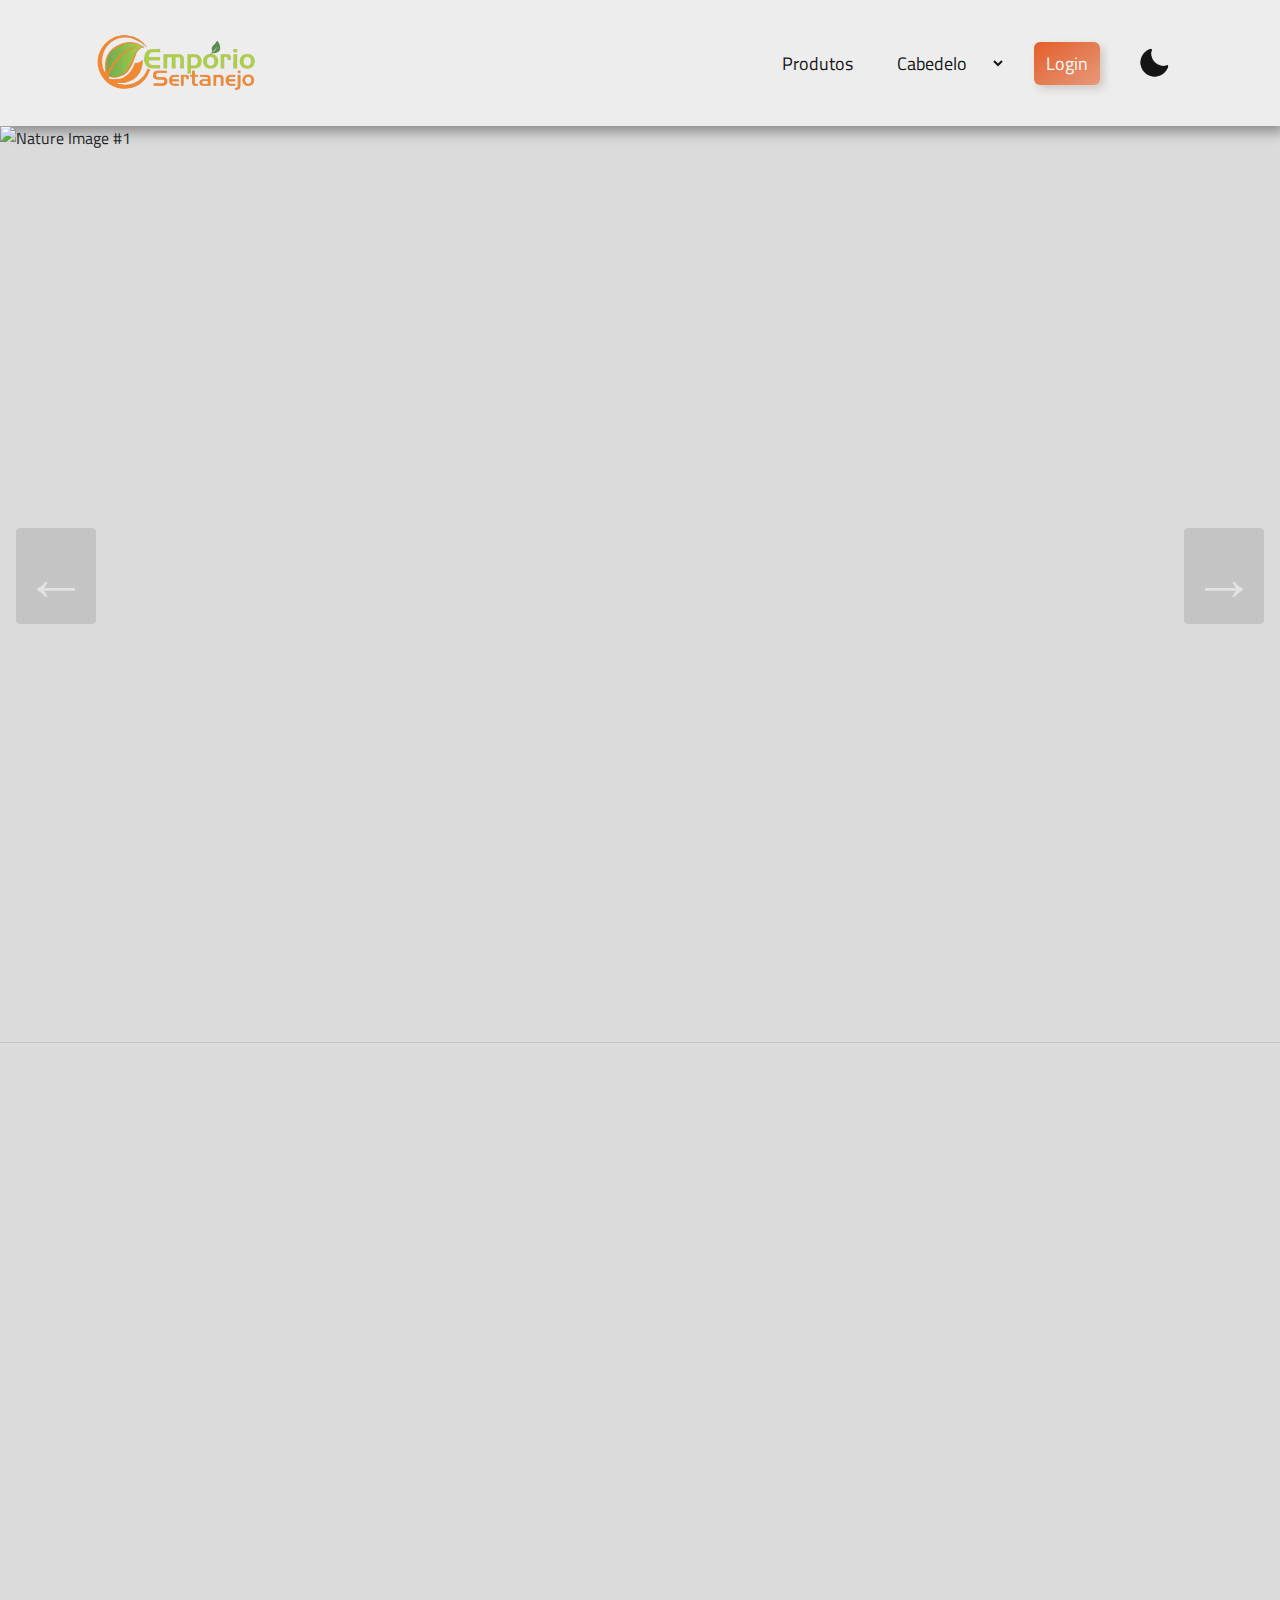
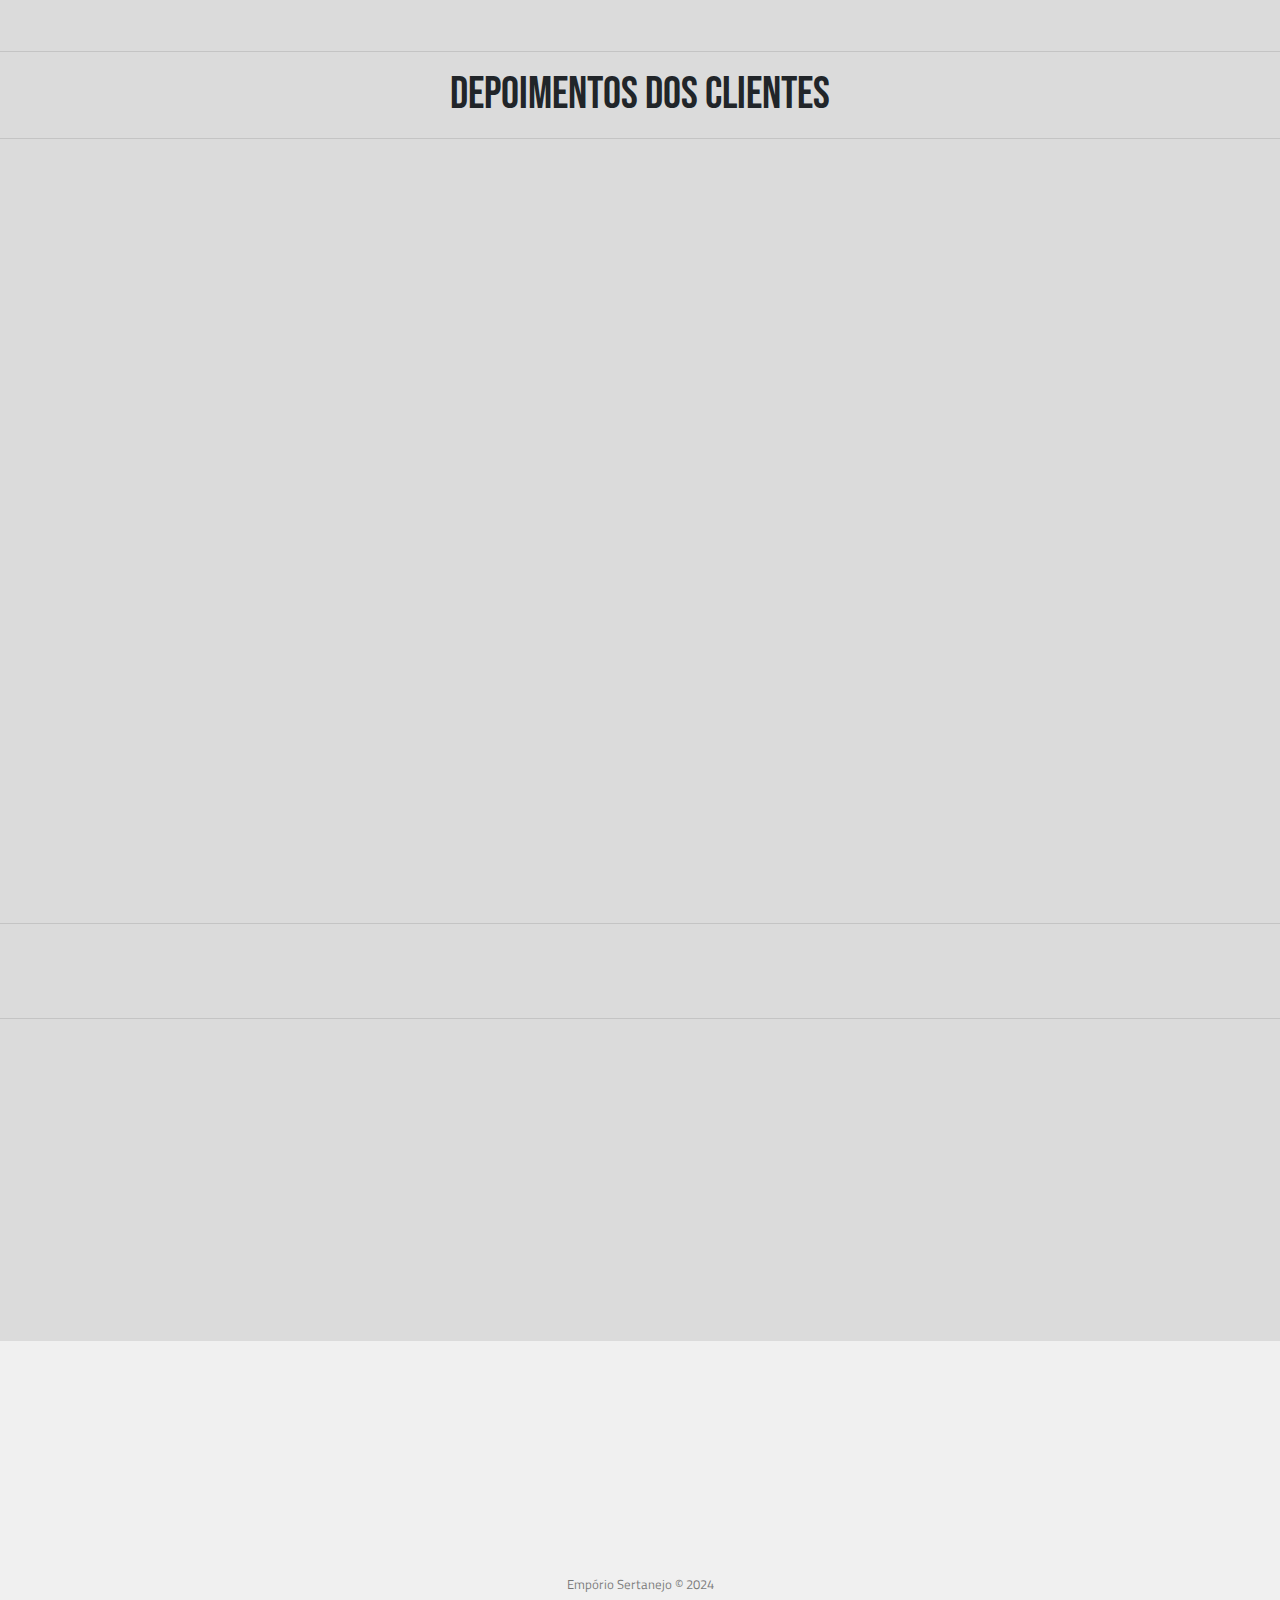
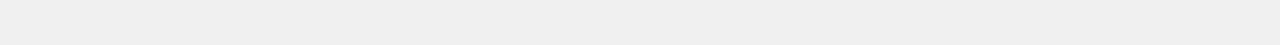
==== index.html @ 71c6eede "add slider to index.html" ====
<!DOCTYPE html>
<!--STANDARDS MODE-->
<html lang="pt-br">
  <head>
    <!--DEFINIÇÃO DE CHARSET E ESCALA-->
    <meta charset="UTF-8">
    <meta 
    name="viewport" 
    content="width=device-width, initial-scale=1.0">
    <!--DEFINIÇÃO DO TÍTULO-->
    <title>
      Empório Sertanejo
    </title>
    <!--DEFINIÇÃO DO FAVICON-->
    <link 
    rel="shortcut icon" 
    href="client/img/favicon.ico"/>
    <!--DEFINIÇÃO DE FONTES-->
    <link 
    rel="preconnect" 
    href="https://fonts.gstatic.com" 
    crossorigin>
    <!--BEBAS NEUE-->
    <link 
    href="https://fonts.googleapis.com/css2?family=Bebas+Neue&display=swap" 
    rel="stylesheet">
    <!--TITILLUIM WEB-->
    <link 
    href="https://fonts.googleapis.com/css2?family=Titillium+Web&display=swap" 
    rel="stylesheet">
    <!--NUNITO SANS--> 
    <link 
    href="https://fonts.googleapis.com/css2?family=Nunito+Sans:ital,opsz,wght@1,6..12,800&display=swap" 
    rel="stylesheet">
    <!--ABEL--> 
    <link 
    href="https://fonts.googleapis.com/css2?family=Abel&display=swap" 
    rel="stylesheet">
    <!--KANIT-->
    <link 
    href="https://fonts.googleapis.com/css2?family=Kanit:wght@300&display=swap" 
    rel="stylesheet"> 
    <!--IMPORTAÇÃO DO BOOTSTRAP-->
    <link rel="stylesheet" 
    href="https://stackpath.bootstrapcdn.com/bootstrap/4.4.1/css/bootstrap.min.css" 
    integrity="sha384-Vkoo8x4CGsO3+Hhxv8T/Q5PaXtkKtu6ug5TOeNV6gBiFeWPGFN9MuhOf23Q9Ifjh" 
    crossorigin="anonymous">
    <!--IMPORTAÇÃO DO FONT AWESOME-->
    <link 
    href="https://cdnjs.cloudflare.com/ajax/libs/font-awesome/4.7.0/css/font-awesome.min.css" 
    rel="stylesheet">
    <!--IMPORTAÇÃO DO ARQUIVO DE CSS-->
    <link 
    id="css" 
    rel="stylesheet" 
    href="client/css/index/lightindex.css">
  </head>
  
  <body>
    <!--NAVBAR DO SITE-->
    <nav 
    class="navbar navbar-expand-sm navbar-light d-flex" 
    id="neubar">
      <div 
      class="container">
        <!--Logo da Navbar-->
        <a 
        class="navbar-brand" 
        href="index.html">
          <img 
          id="logo" 
          src="client/img/logoemporiolight.png" 
          height="100" />
        </a>

        <!--DROPDOWN BUTTON-->
        <button 
        class="navbar-toggler" 
        type="button" 
        data-bs-toggle="collapse" 
        data-bs-target="#navbarNavDropdown" 
        aria-controls="navbarNavDropdown" 
        aria-expanded="false" 
        aria-label="Toggle navigation">
          <span class="navbar-toggler-icon"></span>
        </button>
  
        <!--Inicio das Tags de Ancoragem da Navbar-->
        <div 
        align="center" 
        class="justify-content-end collapse navbar-collapse" 
        align="center" 
        id="navbarNavDropdown">
          <ul 
          class="navbar-nav ms-auto ">
            <!--Ancoragem Para a Página de Produtos-->
            <li 
            class="nav-item">
              <a 
              id="products" 
              class="nav-link mx-2" 
              href="client/html/products.html">
                Produtos
              </a>
            </li>
            <!--Seletor de Cidade-->
            <li class="nav-item">
              <a id="teste">
                <select 
                id="cidade" 
                class="selectpicker">
                  <option value="cabedelo">
                    Cabedelo
                  </option>
                  <option value="joaopessoa">
                    João Pessoa
                  </option>
                </select>   
              </a>
            </li>
            <!--Ancoragem Para a Página de Login-->
            <li class="nav-item">
              <a 
              class="nav-link mx-2 active" 
              aria-current="page" 
              href="client/html/login.html">
                Login
              </a>
            </li>
            <!--Troca de Tema da Página-->
            <li class="nav-item">
              <a 
              id="css-mode" 
              class="nav-link mx-2">
                <img 
                id="sun" 
                src="client/img/moon.png" 
                width="35px" 
                height="35px" 
                alt="">
              </a>
            </li>
          </ul>
        </div>
      </div>
    </nav>
    <!--SLIDER EMPORIO SERTANEJO-->
    <section id="carrossel" aria-label="Newest Photos">
      <div class="carousel" data-carousel>
        <button class="carousel-button prev" data-carousel-button="prev">&#8592;</button>
        <button class="carousel-button next" data-carousel-button="next">&#8594;</button>
        <ul data-slides>
          <li class="slide" data-active>
            <img src="https://source.unsplash.com/78A265wPiO4" alt="Nature Image #1">
          </li>
          <li class="slide">
            <img src="https://source.unsplash.com/eOpewngf68w" alt="Nature Image #2">
          </li>
          <li class="slide">
            <img src="https://source.unsplash.com/ndN00KmbJ1c" alt="Nature Image #3">
          </li>
        </ul>
      </div>
    </section>

    <hr>

    <!--ABOUT SECTION-->
    <div class="container mb-5">
      <div class="row">
        <div class="col-12 box">
          <!--TÍTULO DA SESSÃO-->
          <h3 class='main-title'>
            Sobre o Empório
          </h3>
          <hr>
        </div>
        
        <div class="col-md-6 mt-4 box">
          <!--IMAGEM ILUSTRATIVA DO LUGAR-->
          <img 
          width="100%" 
          height="100%" 
          class="img-fluid" 
          src='client/img/emporio.jpg'
          >
        </div>

        <div class="sobre col-md-6 box">
          <hr class="hrcel">
          <!--SUBTÍTULO-->
          <h3 class="about-title"> 
            Um lugar para relaxar e descansar a mente
          </h3>
          <hr>
          <!--TEXTO DE EXPLICAÇÃO-->
          <p class="texto">
            Lorem ipsum dolor sit amet consectetur adipisicing elit. Maxime mollitia,
            molestiae quas vel sint commodi repudiandae consequuntur voluptatum laborum
            numquam blanditiis harum quisquam eius sed odit fugiat iusto fuga praesentium
            optio, eaque rerum! Provident similique accusantium nemo autem. Veritatis
            obcaecati tenetur iure eius earum ut molestias architecto voluptate aliquam
            nihil, eveniet aliquid culpa officia aut! Impedit sit sunt quaerat, odit,
            tenetur error, harum nesciunt
          </p>
          <p class="texto">Lorem Ipsum:</p>
          <ul 
          id="about-list" 
          class="texto">
            <li>
              <i class="fa fa-check"></i>Lorem Ipsum
            </li>
            <li>
              <i class="fa fa-check"></i>Lorem Ipsum
            </li>
            <li>
              <i class="fa fa-check"></i>Lorem Ipsum
            </li>
            <li>
              <i class="fa fa-check"></i>Lorem Ipsum
            </li>
          </ul>
        </div>
      </div>
    </div>

    <hr>
    <!--TESTIMONIALS SECTION-->
    <h3 class='main-title testimonials'>DEPOIMENTOS DOS CLIENTES</h3>
    <hr><br>

    <div class="outerdiv">
      <div class="innerdiv">
        <!--Cada um dos cartões é separado a partir das divs com a classe eachdiv-->
        <div class="div1 eachdiv">
          <div class="userdetails">
            <div class="imgbox">
              <img 
              src="https://raw.githubusercontent.com/RahulSahOfficial/testimonials_grid_section/5532c958b7d3c9b910a216b198fdd21c73112d84/images/image-daniel.jpg" 
              alt="foto1">
            </div>
            <div class="detbox">
              <p class="name">
                cara aleatório 1
              </p>
              <p class="designation">
                cidade 1
              </p>
            </div>
          </div>
          <div class="review">
            <h4>
              Lorem ipsum dolor sit amet consectetur adipisicing elit. Nostrum, iste ipsam? Ipsam, 
              temporibus, recusandae aliquid in vero, iure labore libero quasi a repellat eius assumenda 
              fugit et veniam ea aut.
            </h4>
            <p>
              Lorem ipsum dolor sit amet consectetur adipisicing elit. Doloremque et magnam asperiores 
              perferendis voluptatum optio accusamus cum facere. Asperiores consequatur quas sint 
              accusamus cupiditate ab libero consectetur ipsa iure molestias?
            </p>
          </div>
        </div>
        <div class="div2 eachdiv">
          <div class="userdetails">
            <div class="imgbox">
              <img 
              src="https://raw.githubusercontent.com/RahulSahOfficial/testimonials_grid_section/5532c958b7d3c9b910a216b198fdd21c73112d84/images/image-jonathan.jpg" 
              alt="foto2">
            </div>
            <div class="detbox">
              <p class="name">
                cara aleatório 2
              </p>
              <p class="designation">
                cidade 2
              </p>
            </div>
          </div>
          <div class="review">
            <h4>
              Lorem ipsum dolor, sit amet.
            </h4>
            <p>
              Lorem ipsum dolor sit amet consectetur adipisicing elit. Est iusto illum, deleniti, aliquam 
              pariatur voluptates esse magni nesciunt at expedita ut reprehenderit ullam blanditiis. 
              Accusantium qui iure quae ratione eligendi.
            </p>
          </div>
        </div>
        <div class="div3 eachdiv">
          <div class="userdetails">
            <div class="imgbox">
              <img 
              src="https://raw.githubusercontent.com/RahulSahOfficial/testimonials_grid_section/5532c958b7d3c9b910a216b198fdd21c73112d84/images/image-kira.jpg" 
              alt="foto3">
            </div>
            <div class="detbox">
              <p class="name dark">
                cara aleatório 3
              </p>
              <p class="designation dark">
                cidade 3
              </p>
            </div>
          </div>
          <div class="review dark">
            <h4>
              Lorem ipsum dolor sit amet consectetur, adipisicing elit. Autem, id porro iste cupiditate 
              minus illum a pariatur, distinctio voluptas nam maxime est excepturi mollitia? Delectus 
              quisquam ad laboriosam odit quo!
            </h4>
            <p>
              Lorem ipsum dolor sit amet consectetur adipisicing elit. Alias nemo odit laudantium 
              asperiores suscipit dolores a esse eum dicta, cupiditate quod consequuntur, doloremque, 
              temporibus quis numquam nihil enim? Quibusdam, unde.
            </p>
          </div>
        </div>
        <div class="div4 eachdiv">
          <div class="userdetails">
            <div class="imgbox">
              <img 
              src="https://raw.githubusercontent.com/RahulSahOfficial/testimonials_grid_section/5532c958b7d3c9b910a216b198fdd21c73112d84/images/image-jeanette.jpg" 
              alt="foto4">
            </div>
            <div class="detbox">
              <p class="name dark">
                cara aleatório 4
              </p>
              <p class="designation dark">
                cidade 4
              </p>
            </div>
          </div>
          <div class="review dark">
            <h4>
              Lorem ipsum dolor sit amet consectetur adipisicing elit.
            </h4>
            <p>
              Lorem ipsum dolor sit amet consectetur adipisicing elit. Facilis itaque labore 
              architecto ut expedita laboriosam ipsam debitis nostrum quam! Consectetur ad laborum
            </p>
          </div>
        </div>
        <div class="div5 eachdiv">
          <div class="userdetails">
            <div class="imgbox">
              <img 
              src="https://raw.githubusercontent.com/RahulSahOfficial/testimonials_grid_section/5532c958b7d3c9b910a216b198fdd21c73112d84/images/image-patrick.jpg" 
              alt="foto5">
            </div>
            <div class="detbox">
              <p class="name">
                  cara aleatório 5
              </p>
              <p class="designation">
                  cidade 5
              </p>
            </div>
          </div>
          <div class="review">
            <h4>
              Lorem ipsum dolor sit amet consectetur adipisicing elit. Eum architecto earum beatae 
              facilis temporibus inventore a, aperiam aut officiis libero aspernatur nobis, voluptates 
              magnam eius ut dolore reiciendis laudantium labore?
            </h4>
            <p>
              Lorem ipsum, dolor sit amet consectetur adipisicing elit. Tenetur fugit ipsam, corrupti 
              nisi et possimus eveniet quos optio sapiente, rerum facilis reiciendis ad a nam consectetur 
              ipsa quisquam iste odit?
            </p>
          </div>
        </div>
      </div>
    </div>

    <hr>

    <!--Localização da Empório Sertanejo Em Um Mapa do Google Maps-->
    <div 
    id="filiais" 
    class="mt-4"> 
      <h3 class="main-title maps">ONDE ESTAMOS?</h3>
      <hr>
      <iframe 
      class="maps"
      id="map" 
      src="https://www.google.com/maps/embed?pb=!1m18!1m12!1m3!1d3959.226935379146!2d-34.864794025561984!3d-7.099675869606356!2m3!1f0!2f0!3f0!3m2!1i1024!2i768!4f13.1!3m3!1m2!1s0x7acdd620b25c3a7%3A0x2265a276573909ae!2sEmp%C3%B3rio%20Sertanejo!5e0!3m2!1sen!2sbr!4v1708269911408!5m2!1sen!2sbr" 
      width="100%" 
      height="300" 
      style="border:0;" 
      allowfullscreen="" 
      loading="lazy" 
      referrerpolicy="no-referrer-when-downgrade">
      </iframe>
    </div>

    <!--FOOTER SECTION-->
    <div class="footer-dark">
      <footer>
        <div class="container">
          <!--Cada uma das linhas do footer é definida em um row-->
          <div class="row">
            <div class="col-md-4 item">
              <h3>
                Entre em Contato
              </h3>
              <div class="item social mt-4">
                <a href="#">
                  <i class="fa fa-google"></i>
                </a>
                <a href="#">
                  <i class="fa fa-whatsapp"></i>
                </a>
                <a href="#">
                  <i class="fa fa-instagram"></i>
                </a>
              </div>
            </div>

            <div class="col-md-4 item">
              <h3>Serviços</h3>
              <ul>
                <li>
                  <a href="#">
                    Lorem Ipsum
                  </a>
                </li>
                <li>
                  <a href="#">
                    Lorem Ipsum
                  </a>
                </li>
                <li>
                  <a href="#">
                    Lorem Ipsum
                  </a>
                </li>
              </ul>
            </div>

            <div class="col-md-4 item text">
              <a href="index.html">
                <img 
                id="logo1" 
                src="client/img/logoemporiolight.png" 
                height="100" 
                alt="logo">
              </a>
              <p id="texto-logo">
                Praesent sed lobortis mi. Suspendisse vel placerat ligula. Vivamus ac sem lacus.
              </p>
            </div>
          </div>
        </div>
        <p class="copyright">
          Empório Sertanejo &copy; 2024
        </p>
      </footer>
    </div>
    
    <!--IMPORTAÇÃO DO ARQUIVO DE JAVASCRIPT-->
    <script 
    src="client/js/index/index.js" 
    defer="true">
    </script>
    <!--Importação do javascript referente ao bootstrap-->
    <script 
    src="https://cdn.jsdelivr.net/npm/bootstrap@5.1.3/dist/js/bootstrap.bundle.min.js" 
    integrity="sha384-ka7Sk0Gln4gmtz2MlQnikT1wXgYsOg+OMhuP+IlRH9sENBO0LRn5q+8nbTov4+1p" 
    crossorigin="anonymous">
    </script> 
    <!--Botão de troca de tema-->
    <script src="client/js/components/stylemode/cssmode.js"></script>
    <!--Seleção de tema pelo localStorage-->
    <script src="client/js/components/stylemode/startstyle.js"></script>
  </body>
</html>
---- client/css/index/lightindex.css ----
body {
    font-family: 'Titillium Web', sans-serif;
    margin: 0;
    overflow-x: hidden;
    background-color: #dbdbdb;
}

/*ANIMAÇÕES*/
@keyframes fadeIn {
    from {
        opacity: 0;
    }
    to {
        opacity: 1;
    }
}

@keyframes slideDown {
    from {
        top: -80px;
    }
    to {
        top: 0;
    }
}

@keyframes slideUp {
    from {
        transform: translateY(100%); /* Começa escondido abaixo da tela */
    }
    to {
        transform: translateY(0);
    }
}

@keyframes cascate {
    from {
        opacity: 0; /* Começa invisível */
        transform: translateY(-20px); /* Move para cima */
    }
    to {
        opacity: 1; /* Torna o elemento visível */
        transform: translateY(0); /* Volta à posição original */
    }
}

/*MEDIA QUERIES*/
@media only screen and (max-width: 767px) {
    #neubar .nav-item {
      margin-bottom: 15px !important; 
    }

    #products {
        transition: 0.5s;
        position: relative;
    }
    
    #products::after {
        border-radius: 10%;
        content: " ";
        width: 0% !important;
        height: 3px;
        background-color: #e44e13fa;
        position: absolute;
        left: 115px !important;
        bottom: 0 !important;
        transition: 0.5s ease-in-out;
    }
    
    #products:hover::after {
        width: 24.5% !important;
    }

    .footer-dark .item.text {
        margin-bottom: 0;
    }
      
    .hrcel {
        display: flex !important;
    }
  
    .footer-dark .item:not(.social) {
        text-align: center;
        padding-bottom: 20px;
    }
}

@media only screen and (max-width: 767px) {
    #cidade {
        transform: translateY(20.5px);
    }
    
    #teste::after {
        border-radius: 10%;
        content: " ";
        width: 0%;
        height: 3px;
        background-color: #e44e13fa;
        position: absolute;
        left: 14px;
        top: 52px !important;
        transition: 0.5s ease-in-out;
    }
    
    #teste:hover::after {
        width: 87% !important;
    }

    #products::after {
        border-radius: 10%;
        content: " ";
        width: 0%;
        height: 3px;
        background-color: #e44e13fa;
        position: absolute;
        left: 10px !important;
        bottom: 0;
        transition: 0.5s ease-in-out;
    }
    
    #products:hover::after {
        width: 80% !important;
    }    
}

@media only screen and (max-width: 575px) {
    #cidade {
        transform: translateY(0);
    }

    #teste::after {
        left: 10% !important;
        top: 32px !important;
    }
    
    #teste:hover::after {
        width: 78% !important;
    }

    #products::after {
        left: 41% !important;
    }
    
    #products:hover::after {
        width: 18% !important;
    }    
}

@media (max-width:991px) {
    .footer-dark .item.social {
      text-align: center;
      margin-top: 20px;
    }
}

@media only screen and (max-width: 1100px) {
    .outerdiv {
        height: 65vw;
    }
    .innerdiv {
		transform: scale(0.8) translateY(-30px);
	}
}


@media only screen and (max-width: 1000px) {
    .outerdiv {
        height: 65vw;
    }
    .innerdiv {
		transform: scale(0.7) translateY(-30px);
	}
}

@media only screen and (max-width: 800px) {
    .outerdiv {
        height: 60vw;
    }

	.innerdiv {
		transform: scale(0.6) translateY(-30px);
	}
}

@media only screen and (max-width: 650px) {
    .outerdiv {
        height: 60vw;
    }

	.innerdiv {
		transform: scale(0.5) translateY(-30px);
	}
}

@media only screen and (max-width: 600px) {
	.div1 {
		background-position-x: 10rem;
	}

    .outerdiv {
        height: auto;
    }

	.innerdiv {
		display: flex; 
		flex-direction: column;
		transform: scale(1);
		margin: 2rem;
		margin-bottom: 5rem;
	}

	.attribution {
		position: relative;
	}
}

/**ESTILIZAÇÃO DA NAVBAR**/
#neubar {
    background: #f0f0f0;
    box-shadow: 4px 6px 12px rgba(0,0,0,0.4);
    animation: slideDown 0.75s ease-in-out forwards;
    opacity: 0.9;
}

.hrcel {
    display: none;
}

.nav-item {
    animation: fadeIn 1.5s ease forwards;
    font-size: 18px;
}

.nav-item .active {
    border-radius: 6px;
    background: linear-gradient(145deg, #e44e13fa, #e44e1394);
    box-shadow: 4px 4px 8px #c1b3acab, -4px -4px 8px #ffe9e000;
    color: white !important;
}

.nav-item .active:hover {
    color: black !important;
}

#neubar .nav-item {
    margin : auto 4px;
}

#neubar a {
    padding-left:12px;
    padding-right:12px;
}

#neubar .dropdown-menu {
    background : #f7f4f4;
    transition: 0.5s;
}

a.navbar-brand {
    animation: fadeIn 1.5s ease forwards;
}

#products {
    transition: 0.5s;
    position: relative;
}

#products::after {
    border-radius: 10%;
    content: " ";
    width: 0%;
    height: 3px;
    background-color: #e44e13fa;
    position: absolute;
    left: 10px;
    bottom: 0;
    transition: 0.5s ease-in-out;
}

#products:hover::after {
    width: 80%;
}

.navbar-light .navbar-nav .nav-link {
    color: black;
}

.navbar-light .navbar-nav .nav-link:focus, .navbar-light .navbar-nav .nav-link:hover {
    color: rgb(163, 163, 163);
    transition: 0.5s;
}

.box {
    opacity: 0;
    animation: cascate 0.5s ease forwards;
}

.box:nth-child(1) {
    animation-delay: 0.2s;
}

.box:nth-child(2) {
    animation-delay: 0.4s;
}

.box:nth-child(3) {
    animation-delay: 0.6s;
}

.box:nth-child(4) {
    animation-delay: 0.8s;
}

.box:nth-child(5) {
    animation-delay: 1s;
}

/**SELETOR DE CIDADES**/
#cidade {
    color: black;
    background: none;
    border: none;
    transition: 0.5s;
    cursor: pointer;
}

#cidade:hover {
    color: rgb(163, 163, 163);
    transition: 0.5s;
}

#cidade:focus {
    color: black;
    transition: 0.5s;
}

#teste {
    position: relative;
}

#teste::after {
    border-radius: 10%;
    content: " ";
    width: 0%;
    height: 3px;
    background-color: #e44e13fa;
    position: absolute;
    left: 14px;
    top: 32.5px;
    transition: 0.5s ease-in-out;
}

#teste:hover::after {
    width: 78%;
}
/**SWITCH DE TEMA**/
#css-mode {
    cursor: pointer;
}

/*SESSÃO SOBRE*/
.main-title {
    font-size: 45px;
    text-align: center;
    font-family: 'Bebas Neue', cursive;
}

.item {
    opacity: 0;
    animation-delay: 1.5s;
    animation: fadeIn 3s ease forwards;
}

/*ESTILIZAÇÃO DO MAPA*/
.maps {
    opacity: 0;
    transition: opacity 1.5s ease;
}

.maps:nth-child(1) {
    animation-delay: 0.4s;
}
.maps:nth-child(2) {
    animation-delay: 0.8s;
}

.animated {
    animation: slideUp 1.5s ease forwards;
    transition: 1.5s;
}

/*ESTILIZAÇÃO DO FOOTER*/
.footer-dark {
    padding: 50px 0;
    color: black;
    background-color: #f0f0f0;
}
  
.footer-dark h3 {
    margin-top: 0;
    margin-bottom: 12px;
    font-weight: bold;
    font-size: 16px;
}
  
.footer-dark ul {
    padding: 0;
    list-style: none;
    line-height: 1.6;
    font-size: 14px;
    margin-bottom: 0;
}
  
.footer-dark ul a {
    color: inherit;
    text-decoration: none;
    opacity: 0.6;    
    font-size: 17px;
    font-family: 'Abel', sans-serif;
}
  
.footer-dark ul a:hover {
    opacity: 0.8;
}

.footer-dark .item.text {
    margin-bottom: 36px;
}


.footer-dark .item.text p {
    opacity: 0.6;
    margin-bottom: 0;
}

.footer-dark .item.social > a {
    font-size: 20px;
    width: 36px;
    height: 36px;
    line-height: 36px;
    display: inline-block;
    text-align: center;
    border-radius: 50%;
    box-shadow: 0 0 0 1px rgba(0, 0, 0, 0.671);
    margin: 0 8px;
    color: black;
    transition: 0.5s;
    opacity: 0.75;
    border: 0.5px;
}

.footer-dark .item.social > a:hover {
    box-shadow: 0 0 0 1px rgba(255, 253, 253, 0.781);
    background-color: #2a2b38;
    color: white;
    transition: 0.5s;
}

.footer-dark .item.social > a:hover {
    opacity: 0.9;
}
  
.footer-dark .copyright {
    text-align: center;
    opacity: 0.5;
    font-size: 13px;
    margin-bottom: 0;
}


i {
    margin-top: 8px;
}

.footer-dark h3 {
    font-size: 20px;
    font-family: 'Nunito Sans', sans-serif;
}

#logo1 {
    transform: translateY(-20px);
}

#texto-logo {
    transform: translateY(-20px);
}

.about-title {
    font-size: 25px;
    text-transform: uppercase;
    font-weight: 500 !important;
    font-family: 'Titillium Web', sans-serif;
    font-weight: bold;
}

#about-list {
    list-style: none;
    padding-left: 0;
}

#about-list li {
    line-height: 30px;
}

#about-list i {
    color: #e44e13fa;
    margin-right: 15px;
}

.texto {
    font-family: 'Kanit', sans-serif;
    color: black;
}

.img-fluid {
    max-width: 95%;
}


a:link,a:active,a:visited,a:hover{
	color:#3f51b5;
}

/*ESTILIZAÇÃO DOS DEPOIMENTOS*/
.outerdiv {
	width: 100%;
    display: flex;
    align-items: center;
    justify-content: center;
}

.innerdiv {
	transform: translateY(-1em);
	display: grid;
	grid-gap: 1.5rem;
	grid-template-rows: repeat(2,22rem);
	grid-template-columns: repeat(4,17rem);
}

.eachdiv {
	padding: 1rem 2rem;
    border-radius: 0.8rem;
    box-shadow: 5px 5px 20px #0000006b;
    opacity: 0;
    color: white;
}

.eachdiv:nth-child(1) {
    animation-delay: 0.2s;
}

.eachdiv:nth-child(2) {
    animation-delay: 0.4s;
}

.eachdiv:nth-child(3) {
    animation-delay: 0.6s;
}

.eachdiv:nth-child(4) {
    animation-delay: 0.8s;
}

.eachdiv:nth-child(5) {
    animation-delay: 1s;
}

.eachdiv:hover {
    transition: 0.5s;
    transform: scale(1.15);
}

.triggered {
    animation: cascate 0.5s ease forwards
}

.div1 {
	background: #733FC8;
    grid-column: 1/3;
    grid-row: 1/2;
    background-image: url(https://raw.githubusercontent.com/RahulSahOfficial/testimonials_grid_section/5532c958b7d3c9b910a216b198fdd21c73112d84/images/bg-pattern-quotation.svg);
    background-repeat: no-repeat;
    background-position-x: 25rem;
}

.div2 {
	background:#e44e13fa;
    grid-column: 3/4;
    grid-row: 1/2;
}

.div3 {
	background: #a7ffbda3;
    grid-column: 4/5;
    grid-row: 1/3;
    color: black;
}

.div4 {
	background: white;
	grid-column: 1/2;
    grid-row: 2/3;
    color: black;
}

.div5 {
	background: #18202D;
	grid-column: 2/4;
    grid-row: 2/3;
}

.userdetails {
	display: flex;
}

.imgbox {
	margin-right: 1rem;
}

.imgbox img {
	border-radius: 50%;
	width: 2rem;
	border: 2px solid #cec5c5;
}

.detbox {
	display: flex;
    flex-direction: column;
    justify-content: center;
}

.detbox p {
	margin: 0;
}

.detbox .name {
	color: hsl(0, 0%, 81%);
    font-size: 0.9rem;
    margin-bottom: 0.1rem;
    font-weight: 600;
}

.detbox .name.dark {
	color: #49505A;
}

.detbox .designation {
	color: hsl(0, 0%, 81%);
    opacity: 50%;
    font-size: 0.8rem;
}

.detbox .designation.dark {
	color: #49505A;
}

.review h4 {
	font-size: 1.4rem;
	color: #F3DEFF;
    font-weight: 600;
    line-height: 1.5;
    margin-bottom: 0.8rem;
}

.review.dark h4 {
	color:#4B5258;
}

.review p {
	font-size: 0.95rem;
    color: #F3DEFF;
    font-weight: 500;
    opacity: 50%;
    line-height: 1.5;
}

.review.dark p {
	color: #0e0e0e;
}

.attribution {
	font-size: 1rem;
    line-height: 1.5;
    position: fixed;
    bottom: 1rem;
    right: 1rem;
    text-align: right;
}

.attribution a {
	text-decoration: none;
}

*, *::before, *::after {
    box-sizing: border-box;
  }
  
  body {
    margin: 0;
  }
  
  .carousel {
    width: 100vw;
    height: 100vh;
    animation: slideDown 0.75s ease-in-out forwards;
    position: relative;
  }
  
  .carousel > ul {
    margin: 0;
    padding: 0;
    list-style: none;
  }
  
  .slide {
    position: absolute;
    inset: 0;
    opacity: 0;
    transition: 200ms opacity ease-in-out;
    transition-delay: 200ms;
  }
  
  .slide > img {
    display: block;
    width: 100%;
    height: 100%;
    object-fit: cover;
    object-position: center;
  }
  
  .slide[data-active] {
    opacity: 1;
    z-index: 1;
    transition-delay: 0ms;
  }
  
  .carousel-button {
    position: absolute;
    z-index: 2;
    background: none;
    border: none;
    font-size: 4rem;
    top: 50%;
    transform: translateY(-50%);
    color: rgba(255, 255, 255, .5);
    cursor: pointer;
    border-radius: .25rem;
    padding: 0 .5rem;
    background-color: rgba(0, 0, 0, .1);
  }
  
  .carousel-button:hover,
  .carousel-button:focus {
    color: white;
    background-color: rgba(0, 0, 0, .2);
  }
  
  .carousel-button:focus {
    outline: 1px solid black;
  }
  
  .carousel-button.prev {
    left: 1rem;
  }
  
  .carousel-button.next {
    right: 1rem;
  }
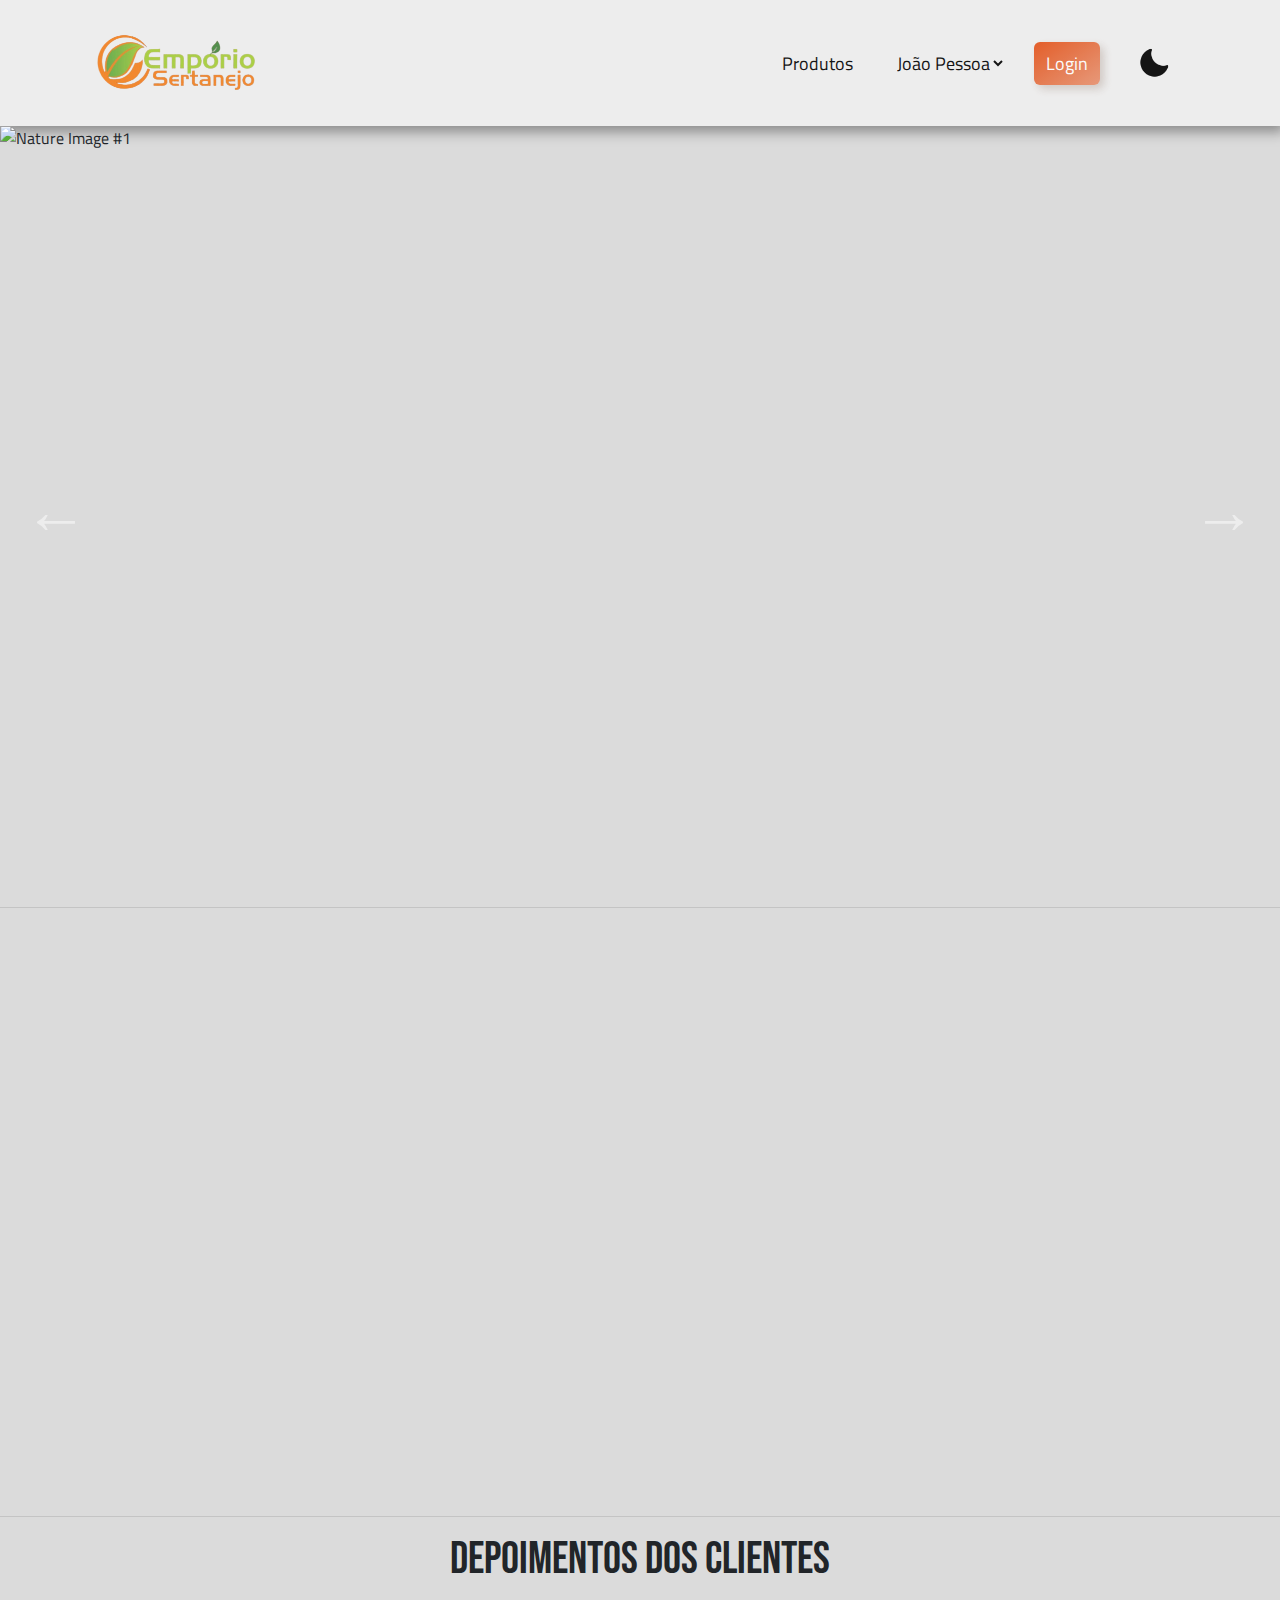
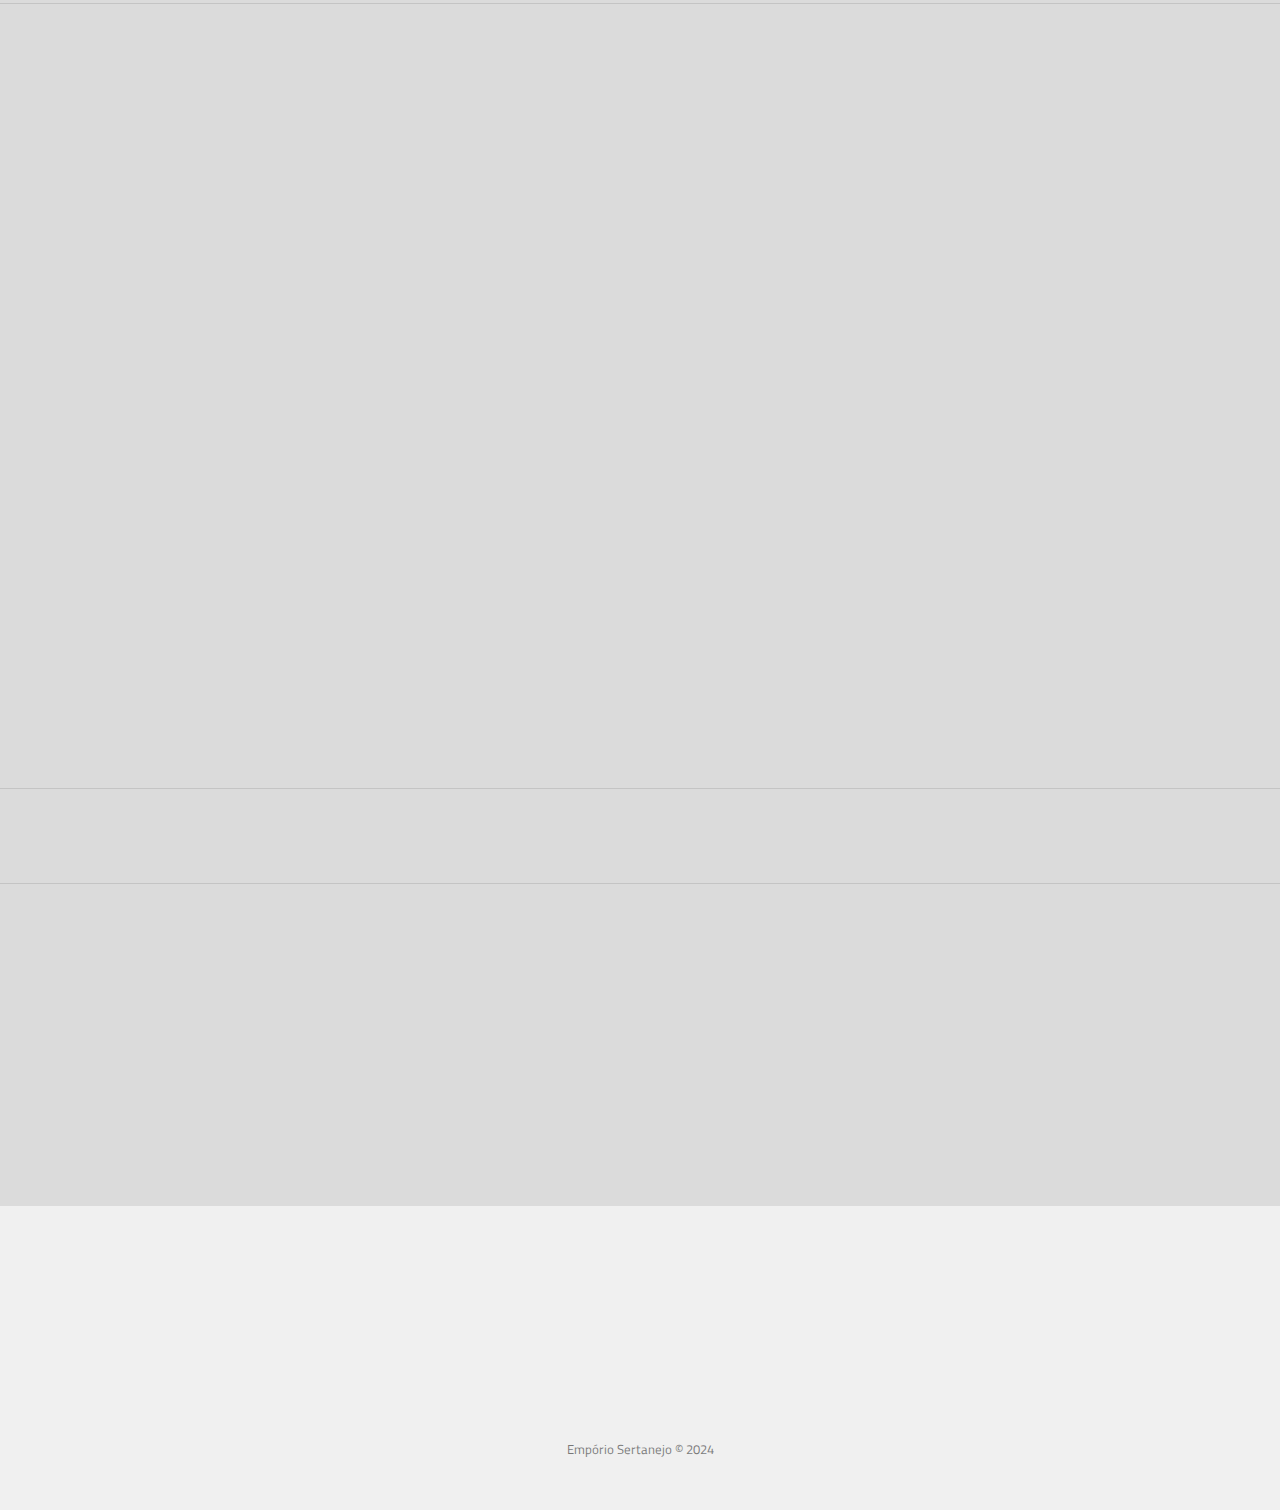
==== commit 2871351f: "trying to fix bug :v" ====
--- a/index.html
+++ b/index.html
@@ -109,11 +109,11 @@
                 <select 
                 id="cidade" 
                 class="selectpicker">
+                  <option value="joaopessoa">
+                    João Pessoa
+                  </option>
                   <option value="cabedelo">
                     Cabedelo
-                  </option>
-                  <option value="joaopessoa">
-                    João Pessoa
                   </option>
                 </select>   
               </a>
--- a/client/css/index/lightindex.css
+++ b/client/css/index/lightindex.css
@@ -15,6 +15,28 @@
     }
 }
 
+@keyframes zoom {
+    from {
+        opacity: 1;
+        transform: scale(1);
+    }
+    to {
+        opacity: 1;
+        transform: scale(1.10);
+    }
+}
+
+@keyframes zoomOut {
+    from {
+        opacity: 1;
+        transform: scale(1.10);
+    }
+    to {
+        opacity: 1;
+        transform: scale(1);
+    }
+}
+
 @keyframes slideDown {
     from {
         top: -80px;
@@ -44,7 +66,14 @@
     }
 }
 
-/*MEDIA QUERIES*/
+/**ESTILIZAÇÃO DA NAVBAR**/
+#neubar {
+    background: #f0f0f0;
+    box-shadow: 4px 6px 12px rgba(0,0,0,0.4);
+    animation: slideDown 0.75s ease-in-out forwards;
+    opacity: 0.9;
+}
+
 @media only screen and (max-width: 767px) {
     #neubar .nav-item {
       margin-bottom: 15px !important; 
@@ -85,6 +114,122 @@
     }
 }
 
+.hrcel {
+    display: none;
+}
+
+.nav-item {
+    animation: fadeIn 1.5s ease forwards;
+    font-size: 18px;
+}
+
+.nav-item .active {
+    border-radius: 6px;
+    background: linear-gradient(145deg, #e44e13fa, #e44e1394);
+    box-shadow: 4px 4px 8px #c1b3acab, -4px -4px 8px #ffe9e000;
+    color: white !important;
+}
+
+.nav-item .active:hover {
+    color: black !important;
+}
+
+#neubar .nav-item {
+    margin : auto 4px;
+}
+
+#neubar a {
+    padding-left:12px;
+    padding-right:12px;
+}
+
+#neubar .dropdown-menu {
+    background : #f7f4f4;
+    transition: 0.5s;
+}
+
+a.navbar-brand {
+    animation: fadeIn 1.5s ease forwards;
+}
+
+#products {
+    transition: 0.5s;
+    position: relative;
+}
+
+#products::after {
+    border-radius: 10%;
+    content: " ";
+    width: 0%;
+    height: 3px;
+    background-color: #e44e13fa;
+    position: absolute;
+    left: 10px;
+    bottom: 0;
+    transition: 0.5s ease-in-out;
+}
+
+#products:hover::after {
+    width: 80%;
+}
+
+.navbar-light .navbar-nav .nav-link {
+    color: black;
+}
+
+.navbar-light .navbar-nav .nav-link:focus, .navbar-light .navbar-nav .nav-link:hover {
+    color: rgb(163, 163, 163);
+    transition: 0.5s;
+}
+
+.box {
+    opacity: 0;
+    animation: cascate 0.5s ease forwards;
+}
+
+.box:nth-child(1) {
+    animation-delay: 0.2s;
+}
+
+.box:nth-child(2) {
+    animation-delay: 0.4s;
+}
+
+.box:nth-child(3) {
+    animation-delay: 0.6s;
+}
+
+.box:nth-child(4) {
+    animation-delay: 0.8s;
+}
+
+.box:nth-child(5) {
+    animation-delay: 1s;
+}
+
+/**SELETOR DE CIDADES**/
+#cidade {
+    color: black;
+    background: none;
+    border: none;
+    transition: 0.5s;
+    cursor: pointer;
+}
+
+#cidade:hover {
+    color: rgb(163, 163, 163);
+    transition: 0.5s;
+}
+
+#cidade:focus {
+    color: black;
+    transition: 0.5s;
+}
+
+#teste {
+    position: relative;
+}
+
 @media only screen and (max-width: 767px) {
     #cidade {
         transform: translateY(20.5px);
@@ -146,198 +291,6 @@
     }    
 }
 
-@media (max-width:991px) {
-    .footer-dark .item.social {
-      text-align: center;
-      margin-top: 20px;
-    }
-}
-
-@media only screen and (max-width: 1100px) {
-    .outerdiv {
-        height: 65vw;
-    }
-    .innerdiv {
-		transform: scale(0.8) translateY(-30px);
-	}
-}
-
-
-@media only screen and (max-width: 1000px) {
-    .outerdiv {
-        height: 65vw;
-    }
-    .innerdiv {
-		transform: scale(0.7) translateY(-30px);
-	}
-}
-
-@media only screen and (max-width: 800px) {
-    .outerdiv {
-        height: 60vw;
-    }
-
-	.innerdiv {
-		transform: scale(0.6) translateY(-30px);
-	}
-}
-
-@media only screen and (max-width: 650px) {
-    .outerdiv {
-        height: 60vw;
-    }
-
-	.innerdiv {
-		transform: scale(0.5) translateY(-30px);
-	}
-}
-
-@media only screen and (max-width: 600px) {
-	.div1 {
-		background-position-x: 10rem;
-	}
-
-    .outerdiv {
-        height: auto;
-    }
-
-	.innerdiv {
-		display: flex; 
-		flex-direction: column;
-		transform: scale(1);
-		margin: 2rem;
-		margin-bottom: 5rem;
-	}
-
-	.attribution {
-		position: relative;
-	}
-}
-
-/**ESTILIZAÇÃO DA NAVBAR**/
-#neubar {
-    background: #f0f0f0;
-    box-shadow: 4px 6px 12px rgba(0,0,0,0.4);
-    animation: slideDown 0.75s ease-in-out forwards;
-    opacity: 0.9;
-}
-
-.hrcel {
-    display: none;
-}
-
-.nav-item {
-    animation: fadeIn 1.5s ease forwards;
-    font-size: 18px;
-}
-
-.nav-item .active {
-    border-radius: 6px;
-    background: linear-gradient(145deg, #e44e13fa, #e44e1394);
-    box-shadow: 4px 4px 8px #c1b3acab, -4px -4px 8px #ffe9e000;
-    color: white !important;
-}
-
-.nav-item .active:hover {
-    color: black !important;
-}
-
-#neubar .nav-item {
-    margin : auto 4px;
-}
-
-#neubar a {
-    padding-left:12px;
-    padding-right:12px;
-}
-
-#neubar .dropdown-menu {
-    background : #f7f4f4;
-    transition: 0.5s;
-}
-
-a.navbar-brand {
-    animation: fadeIn 1.5s ease forwards;
-}
-
-#products {
-    transition: 0.5s;
-    position: relative;
-}
-
-#products::after {
-    border-radius: 10%;
-    content: " ";
-    width: 0%;
-    height: 3px;
-    background-color: #e44e13fa;
-    position: absolute;
-    left: 10px;
-    bottom: 0;
-    transition: 0.5s ease-in-out;
-}
-
-#products:hover::after {
-    width: 80%;
-}
-
-.navbar-light .navbar-nav .nav-link {
-    color: black;
-}
-
-.navbar-light .navbar-nav .nav-link:focus, .navbar-light .navbar-nav .nav-link:hover {
-    color: rgb(163, 163, 163);
-    transition: 0.5s;
-}
-
-.box {
-    opacity: 0;
-    animation: cascate 0.5s ease forwards;
-}
-
-.box:nth-child(1) {
-    animation-delay: 0.2s;
-}
-
-.box:nth-child(2) {
-    animation-delay: 0.4s;
-}
-
-.box:nth-child(3) {
-    animation-delay: 0.6s;
-}
-
-.box:nth-child(4) {
-    animation-delay: 0.8s;
-}
-
-.box:nth-child(5) {
-    animation-delay: 1s;
-}
-
-/**SELETOR DE CIDADES**/
-#cidade {
-    color: black;
-    background: none;
-    border: none;
-    transition: 0.5s;
-    cursor: pointer;
-}
-
-#cidade:hover {
-    color: rgb(163, 163, 163);
-    transition: 0.5s;
-}
-
-#cidade:focus {
-    color: black;
-    transition: 0.5s;
-}
-
-#teste {
-    position: relative;
-}
-
 #teste::after {
     border-radius: 10%;
     content: " ";
@@ -358,7 +311,6 @@
     cursor: pointer;
 }
 
-/*SESSÃO SOBRE*/
 .main-title {
     font-size: 45px;
     text-align: center;
@@ -388,6 +340,7 @@
     animation: slideUp 1.5s ease forwards;
     transition: 1.5s;
 }
+
 
 /*ESTILIZAÇÃO DO FOOTER*/
 .footer-dark {
@@ -467,6 +420,12 @@
     margin-bottom: 0;
 }
 
+@media (max-width:991px) {
+    .footer-dark .item.social {
+      text-align: center;
+      margin-top: 20px;
+    }
+}
 
 i {
     margin-top: 8px;
@@ -508,6 +467,7 @@
 }
 
 .texto {
+    text-align: justify;
     font-family: 'Kanit', sans-serif;
     color: black;
 }
@@ -521,7 +481,7 @@
 	color:#3f51b5;
 }
 
-/*ESTILIZAÇÃO DOS DEPOIMENTOS*/
+/*ESTILIZAÇÃO DA SESSÃO DE DEPOIMENTOS*/
 .outerdiv {
 	width: 100%;
     display: flex;
@@ -571,7 +531,22 @@
 }
 
 .triggered {
-    animation: cascate 0.5s ease forwards
+    animation: cascate 0.5s forwards;
+}
+
+.zoom {
+    opacity: 1;
+}
+
+.zoom:hover {
+    transition: 0.5s;
+    animation: zoom 0.3s ease-out forwards;
+}
+
+.zoomout {
+    animation-delay: 0ms !important;
+    opacity: 1;
+    animation: zoomOut 0.3s ease-out forwards;
 }
 
 .div1 {
@@ -691,50 +666,108 @@
 	text-decoration: none;
 }
 
+@media only screen and (max-width: 1100px) {
+    .outerdiv {
+        height: 65vw;
+    }
+    .innerdiv {
+		transform: scale(0.8) translateY(-30px);
+	}
+}
+
+
+@media only screen and (max-width: 1000px) {
+    .outerdiv {
+        height: 65vw;
+    }
+    .innerdiv {
+		transform: scale(0.7) translateY(-30px);
+	}
+}
+
+@media only screen and (max-width: 800px) {
+    .outerdiv {
+        height: 60vw;
+    }
+
+	.innerdiv {
+		transform: scale(0.6) translateY(-30px);
+	}
+}
+
+@media only screen and (max-width: 650px) {
+    .outerdiv {
+        height: 60vw;
+    }
+
+	.innerdiv {
+		transform: scale(0.5) translateY(-30px);
+	}
+}
+
+@media only screen and (max-width: 600px) {
+	.div1 {
+		background-position-x: 10rem;
+	}
+
+    .outerdiv {
+        height: auto;
+    }
+
+	.innerdiv {
+		display: flex; 
+		flex-direction: column;
+		transform: scale(1);
+		margin: 2rem;
+		margin-bottom: 5rem;
+	}
+
+	.attribution {
+		position: relative;
+	}
+}
+
+/*ESTILIZAÇÃO DO CARROSSEL*/
 *, *::before, *::after {
     box-sizing: border-box;
   }
-  
-  body {
-    margin: 0;
-  }
-  
-  .carousel {
+
+.carousel {
     width: 100vw;
-    height: 100vh;
+    height: 85vh;
     animation: slideDown 0.75s ease-in-out forwards;
     position: relative;
-  }
-  
-  .carousel > ul {
+}
+  
+.carousel > ul {
     margin: 0;
     padding: 0;
     list-style: none;
-  }
-  
-  .slide {
+}
+  
+.slide {
     position: absolute;
     inset: 0;
     opacity: 0;
-    transition: 200ms opacity ease-in-out;
+    transition: 400ms opacity ease-in-out;
     transition-delay: 200ms;
-  }
-  
-  .slide > img {
+}
+  
+.slide > img {
     display: block;
     width: 100%;
     height: 100%;
     object-fit: cover;
     object-position: center;
-  }
-  
-  .slide[data-active] {
+}
+  
+.slide[data-active] {
     opacity: 1;
     z-index: 1;
     transition-delay: 0ms;
-  }
-  
-  .carousel-button {
+}
+  
+.carousel-button {
     position: absolute;
     z-index: 2;
     background: none;
@@ -742,27 +775,32 @@
     font-size: 4rem;
     top: 50%;
     transform: translateY(-50%);
+    transition: 1s;
     color: rgba(255, 255, 255, .5);
     cursor: pointer;
     border-radius: .25rem;
     padding: 0 .5rem;
     background-color: rgba(0, 0, 0, .1);
-  }
-  
-  .carousel-button:hover,
-  .carousel-button:focus {
+}
+  
+.carousel-button:hover,
+.carousel-button:focus {
     color: white;
     background-color: rgba(0, 0, 0, .2);
-  }
-  
-  .carousel-button:focus {
+}
+  
+.carousel-button:focus {
     outline: 1px solid black;
-  }
-  
-  .carousel-button.prev {
+}
+  
+.carousel-button.prev {
+    background: none;
+    outline: none;
     left: 1rem;
-  }
-  
-  .carousel-button.next {
+}
+  
+.carousel-button.next {
+    background: none;
+    outline: none;
     right: 1rem;
-  }+}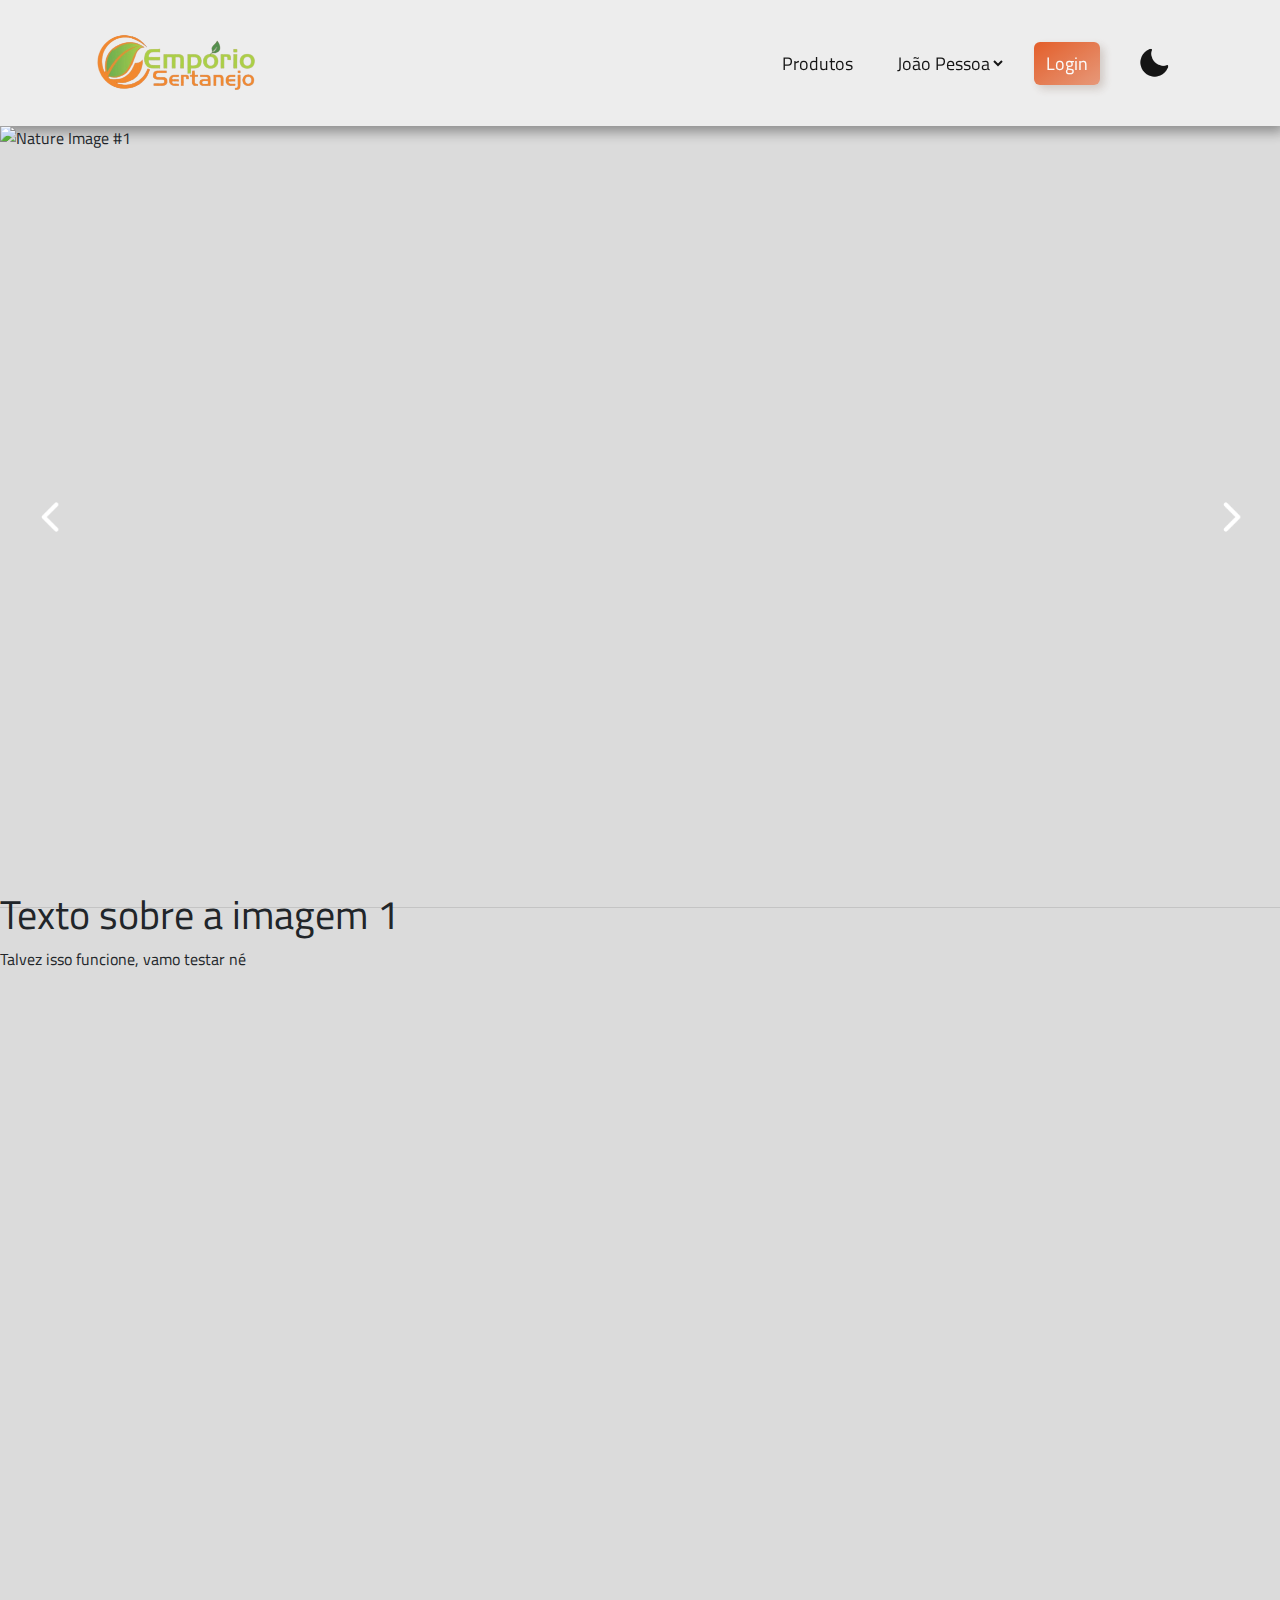
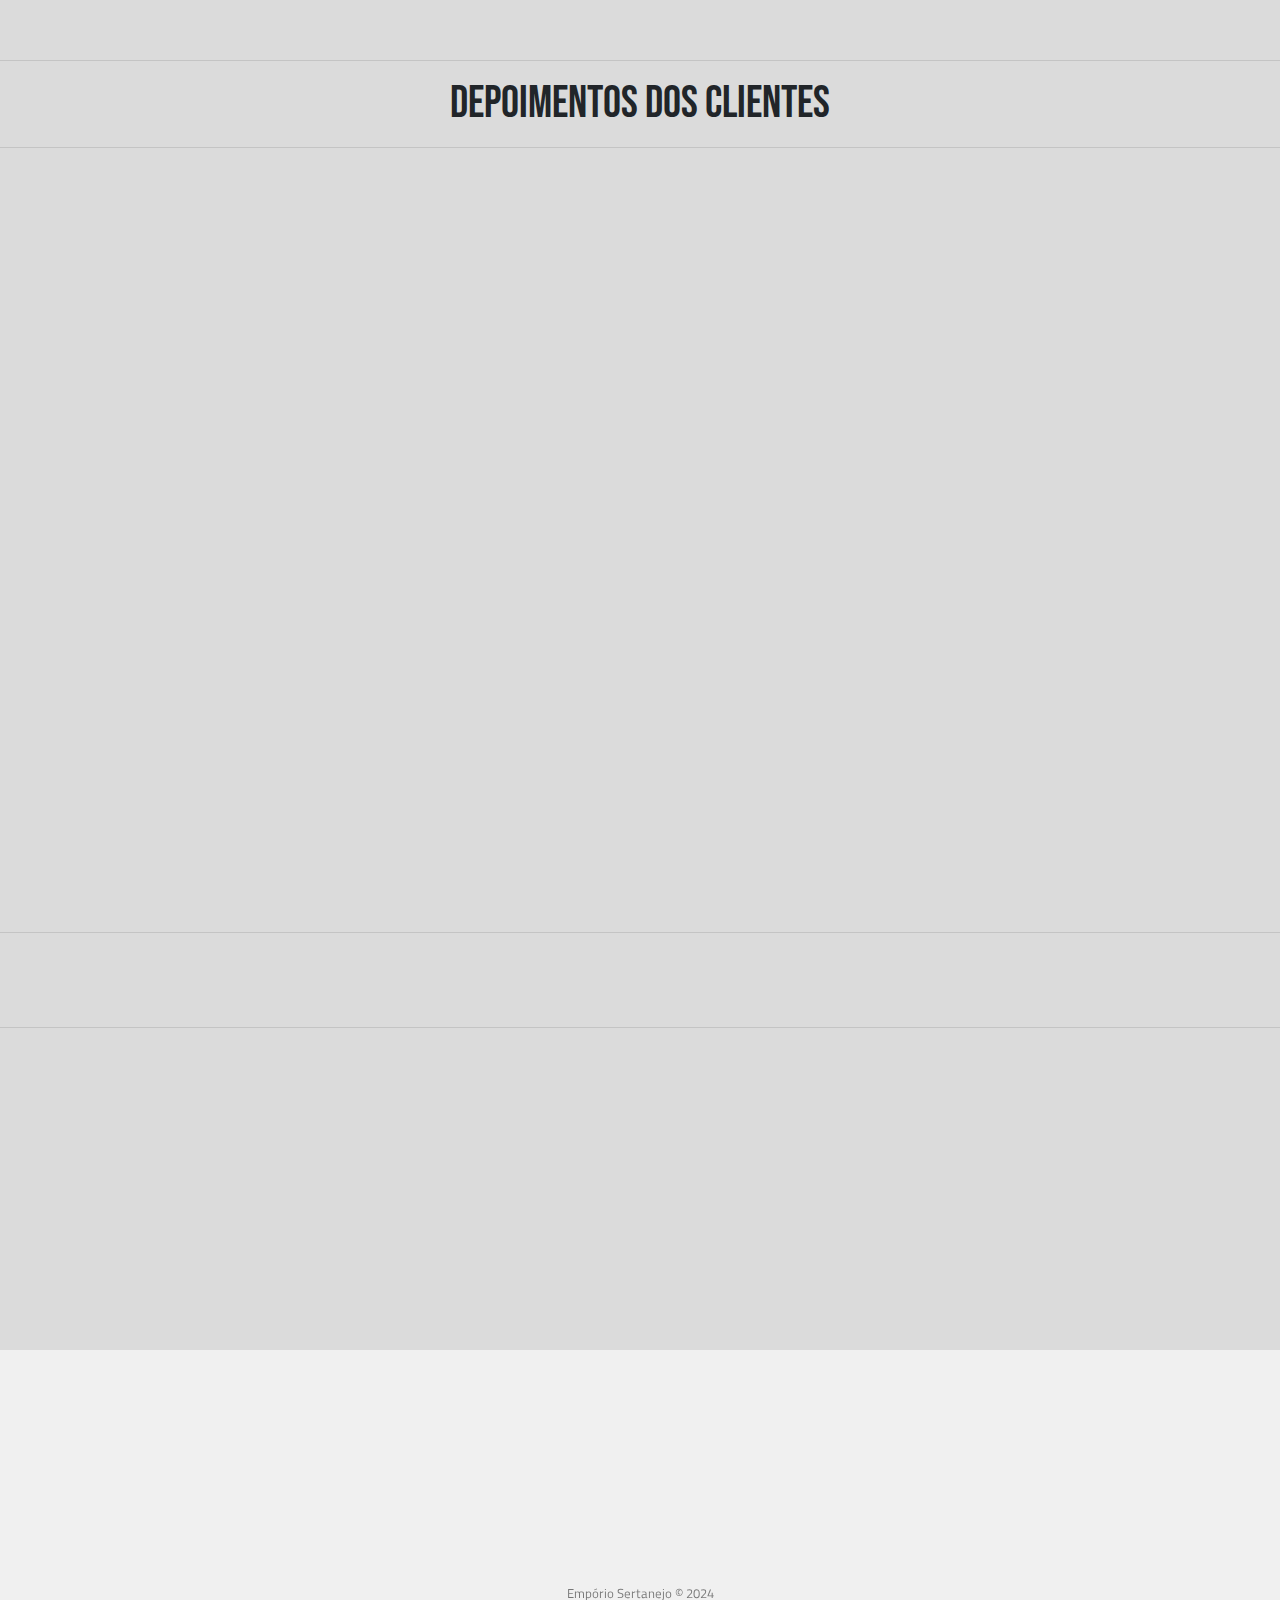
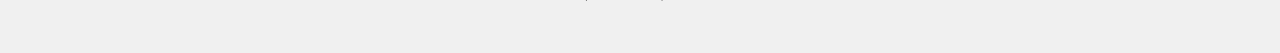
==== commit 5376a052: "Add styles to front-end (slider and new image)" ====
--- a/index.html
+++ b/index.html
@@ -147,17 +147,41 @@
     <!--SLIDER EMPORIO SERTANEJO-->
     <section id="carrossel" aria-label="Newest Photos">
       <div class="carousel" data-carousel>
-        <button class="carousel-button prev" data-carousel-button="prev">&#8592;</button>
-        <button class="carousel-button next" data-carousel-button="next">&#8594;</button>
+        <button class="carousel-button prev" data-carousel-button="prev"><img width="50px" src="client/img/arrow-left.png" alt=""></button>
+        <button class="carousel-button next" data-carousel-button="next"><img width="50px" src="client/img/arrow-right.png" alt=""></button>
         <ul data-slides>
           <li class="slide" data-active>
             <img src="https://source.unsplash.com/78A265wPiO4" alt="Nature Image #1">
+            <div class="slide-text">
+              <h1>
+                Texto sobre a imagem 1
+              </h1>
+              <p>
+                Talvez isso funcione, vamo testar né
+              </p>
+            </div>
           </li>
           <li class="slide">
             <img src="https://source.unsplash.com/eOpewngf68w" alt="Nature Image #2">
+            <div class="slide-text">
+              <h1>
+                Texto sobre a imagem 1
+              </h1>
+              <p>
+                Talvez isso funcione, vamo testar né
+              </p>
+            </div>
           </li>
           <li class="slide">
             <img src="https://source.unsplash.com/ndN00KmbJ1c" alt="Nature Image #3">
+            <div class="slide-text">
+              <h1>
+                será que funciona memo
+              </h1>
+              <p>
+                Talvez isso funcione, vamo testar né
+              </p>
+            </div>
           </li>
         </ul>
       </div>
@@ -178,14 +202,18 @@
         
         <div class="col-md-6 mt-4 box">
           <!--IMAGEM ILUSTRATIVA DO LUGAR-->
-          <img 
-          width="100%" 
-          height="100%" 
-          class="img-fluid" 
-          src='client/img/emporio.jpg'
-          >
-        </div>
-
+          <div class="image-container">
+            <img 
+            class="img-fluid image-desktop" 
+            src='client/img/emporio.jpg'
+            >
+            <img 
+            class="img-fluid image-mobile" 
+            src='client/img/emporio.jpg'
+            >
+          </div>
+        </div>
+    
         <div class="sobre col-md-6 box">
           <hr class="hrcel">
           <!--SUBTÍTULO-->
@@ -223,7 +251,8 @@
         </div>
       </div>
     </div>
-
+    
+    
     <hr>
     <!--TESTIMONIALS SECTION-->
     <h3 class='main-title testimonials'>DEPOIMENTOS DOS CLIENTES</h3>
--- a/client/css/index/lightindex.css
+++ b/client/css/index/lightindex.css
@@ -184,7 +184,6 @@
 
 .box {
     opacity: 0;
-    animation: cascate 0.5s ease forwards;
 }
 
 .box:nth-child(1) {
@@ -341,7 +340,6 @@
     transition: 1.5s;
 }
 
-
 /*ESTILIZAÇÃO DO FOOTER*/
 .footer-dark {
     padding: 50px 0;
@@ -775,18 +773,19 @@
     font-size: 4rem;
     top: 50%;
     transform: translateY(-50%);
-    transition: 1s;
+    transition: 0.5s;
     color: rgba(255, 255, 255, .5);
     cursor: pointer;
     border-radius: .25rem;
     padding: 0 .5rem;
     background-color: rgba(0, 0, 0, .1);
+    filter: invert(1);
 }
   
 .carousel-button:hover,
 .carousel-button:focus {
-    color: white;
     background-color: rgba(0, 0, 0, .2);
+    opacity: 0.4;
 }
   
 .carousel-button:focus {
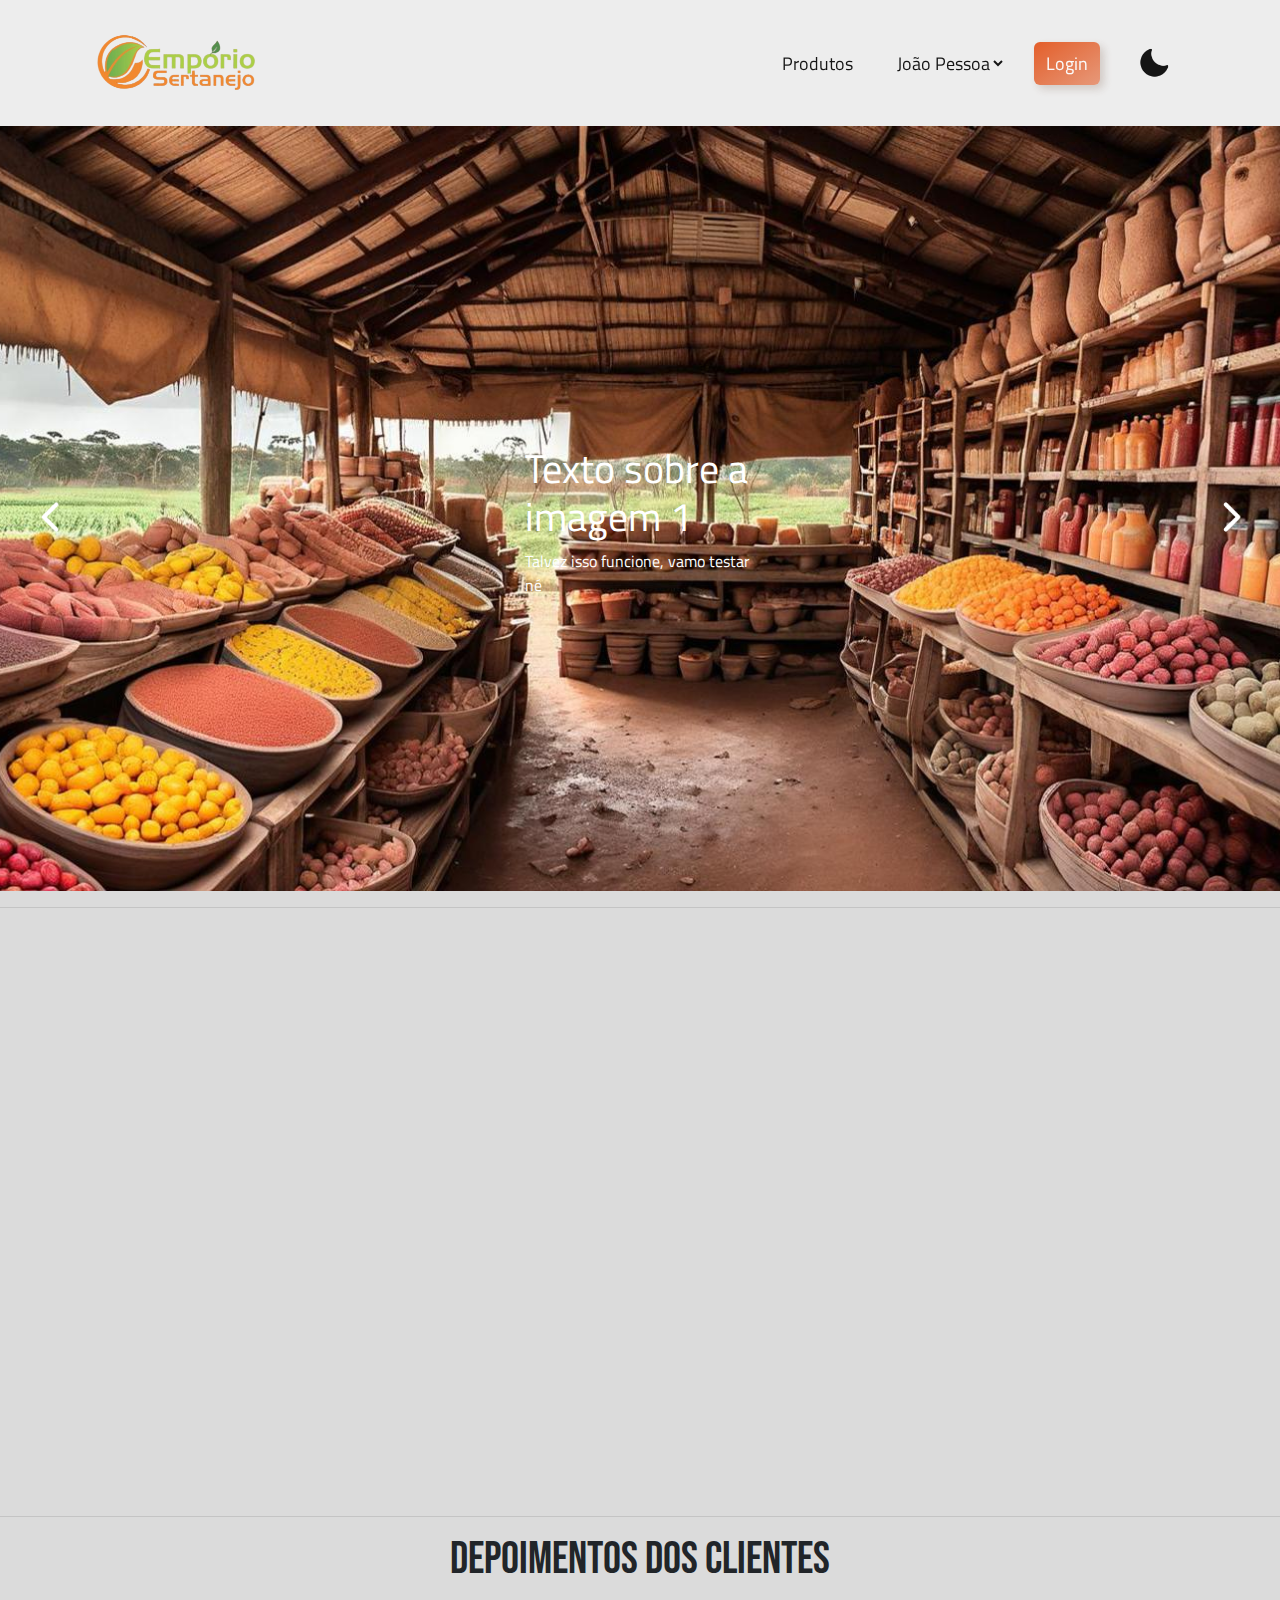
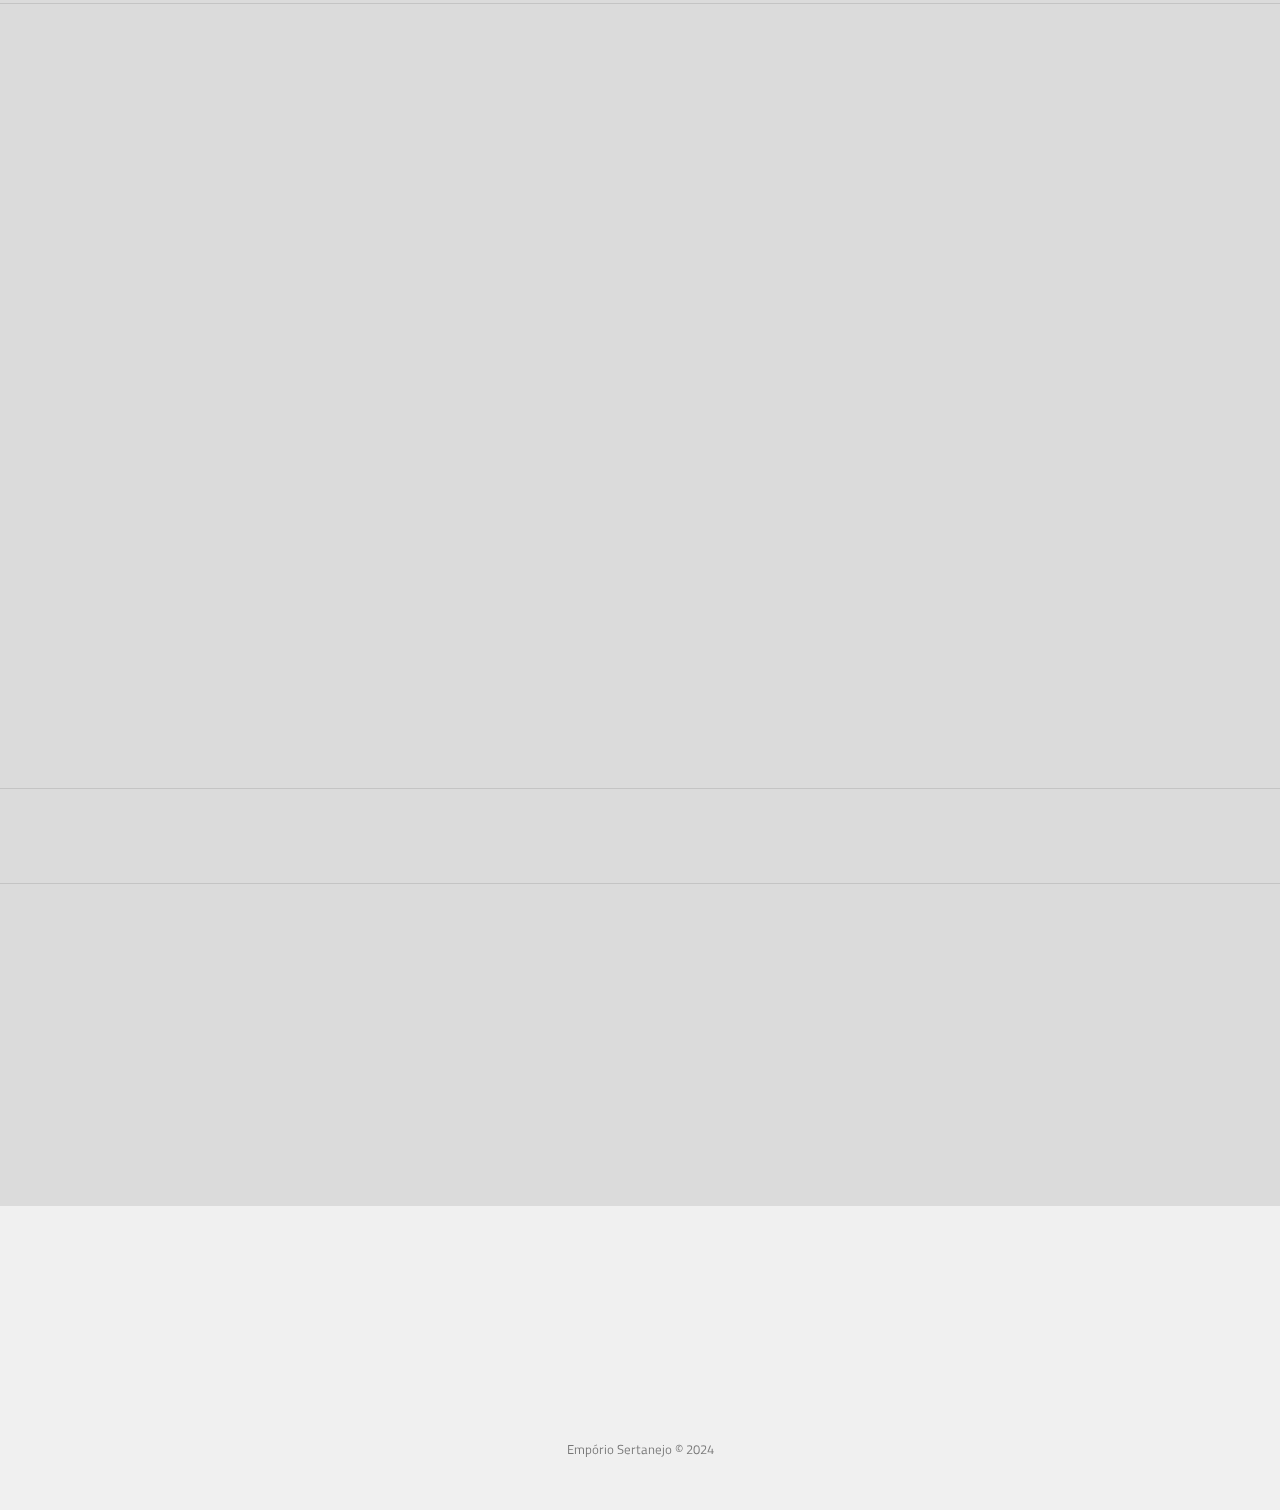
==== commit a1ba11b1: "light mode fix and add new images to slider" ====
--- a/index.html
+++ b/index.html
@@ -151,7 +151,7 @@
         <button class="carousel-button next" data-carousel-button="next"><img width="50px" src="client/img/arrow-right.png" alt=""></button>
         <ul data-slides>
           <li class="slide" data-active>
-            <img src="https://source.unsplash.com/78A265wPiO4" alt="Nature Image #1">
+            <img src="client/img/image1-slide.jpg" alt="Nature Image #1">
             <div class="slide-text">
               <h1>
                 Texto sobre a imagem 1
@@ -162,7 +162,7 @@
             </div>
           </li>
           <li class="slide">
-            <img src="https://source.unsplash.com/eOpewngf68w" alt="Nature Image #2">
+            <img src="client/img/image2-slide.jpg" alt="Nature Image #2">
             <div class="slide-text">
               <h1>
                 Texto sobre a imagem 1
@@ -173,7 +173,7 @@
             </div>
           </li>
           <li class="slide">
-            <img src="https://source.unsplash.com/ndN00KmbJ1c" alt="Nature Image #3">
+            <img src="client/img/image3-slide.jpg" alt="Nature Image #3">
             <div class="slide-text">
               <h1>
                 será que funciona memo
--- a/client/css/index/lightindex.css
+++ b/client/css/index/lightindex.css
@@ -316,6 +316,67 @@
     font-family: 'Bebas Neue', cursive;
 }
 
+.image-container {
+    text-align: center;
+    align-items: center;
+    justify-content: center;
+    width: 100%; /* Define a largura máxima do contêiner */
+    height: 0; /* Inicialmente define a altura como 0 */
+    padding-top: 75%; /* Proporção 4:3 (75% = (3/4)*100) */
+    position: relative;
+}
+
+.image-mobile {
+    width: 100%;
+    height: 400px !important;
+    object-fit: cover; /* Para manter a proporção 16:9 */
+}
+
+.image-container img {
+    position: absolute;
+    top: 10px;
+    left: 10px;
+    width: 100%;
+    height: 100%;
+    object-fit: cover; /* Para manter a proporção 4:3 */
+    object-position: center; /* Centraliza a área de foco */
+}
+  
+/* Estilo para dispositivos móveis */
+
+@media (max-width: 991px) {
+    .image-desktop {
+        display: none; /* Oculta a imagem no celular */
+    }
+    .image-mobile {
+        width: 100%;
+        height: 550px !important;
+        object-fit: cover; /* Para manter a proporção 16:9 */
+    }
+}
+
+@media (max-width: 767px) {
+    .image-desktop {
+        display: none; /* Oculta a imagem no celular */
+    }
+    .image-mobile {
+        width: 100%;
+        height: 48vw !important;
+        object-fit: cover; /* Para manter a proporção 16:9 */
+    }
+}
+
+@media (max-width: 600px) {
+    .image-desktop {
+        display: none; /* Oculta a imagem no celular */
+    }
+    .image-mobile {
+        width: 100%;
+        height: 60vw !important;
+        object-fit: cover; /* Para manter a proporção 16:9 */
+    }
+}
+
 .item {
     opacity: 0;
     animation-delay: 1.5s;
@@ -750,7 +811,18 @@
     transition: 400ms opacity ease-in-out;
     transition-delay: 200ms;
 }
-  
+
+.slide-text {
+    position: absolute;
+    bottom: 40%;
+    top: 40%;
+    left: 40%;
+    right: 40%; 
+    color: white;
+    font-size: 100%; 
+    padding: 1vw;
+}
+
 .slide > img {
     display: block;
     width: 100%;
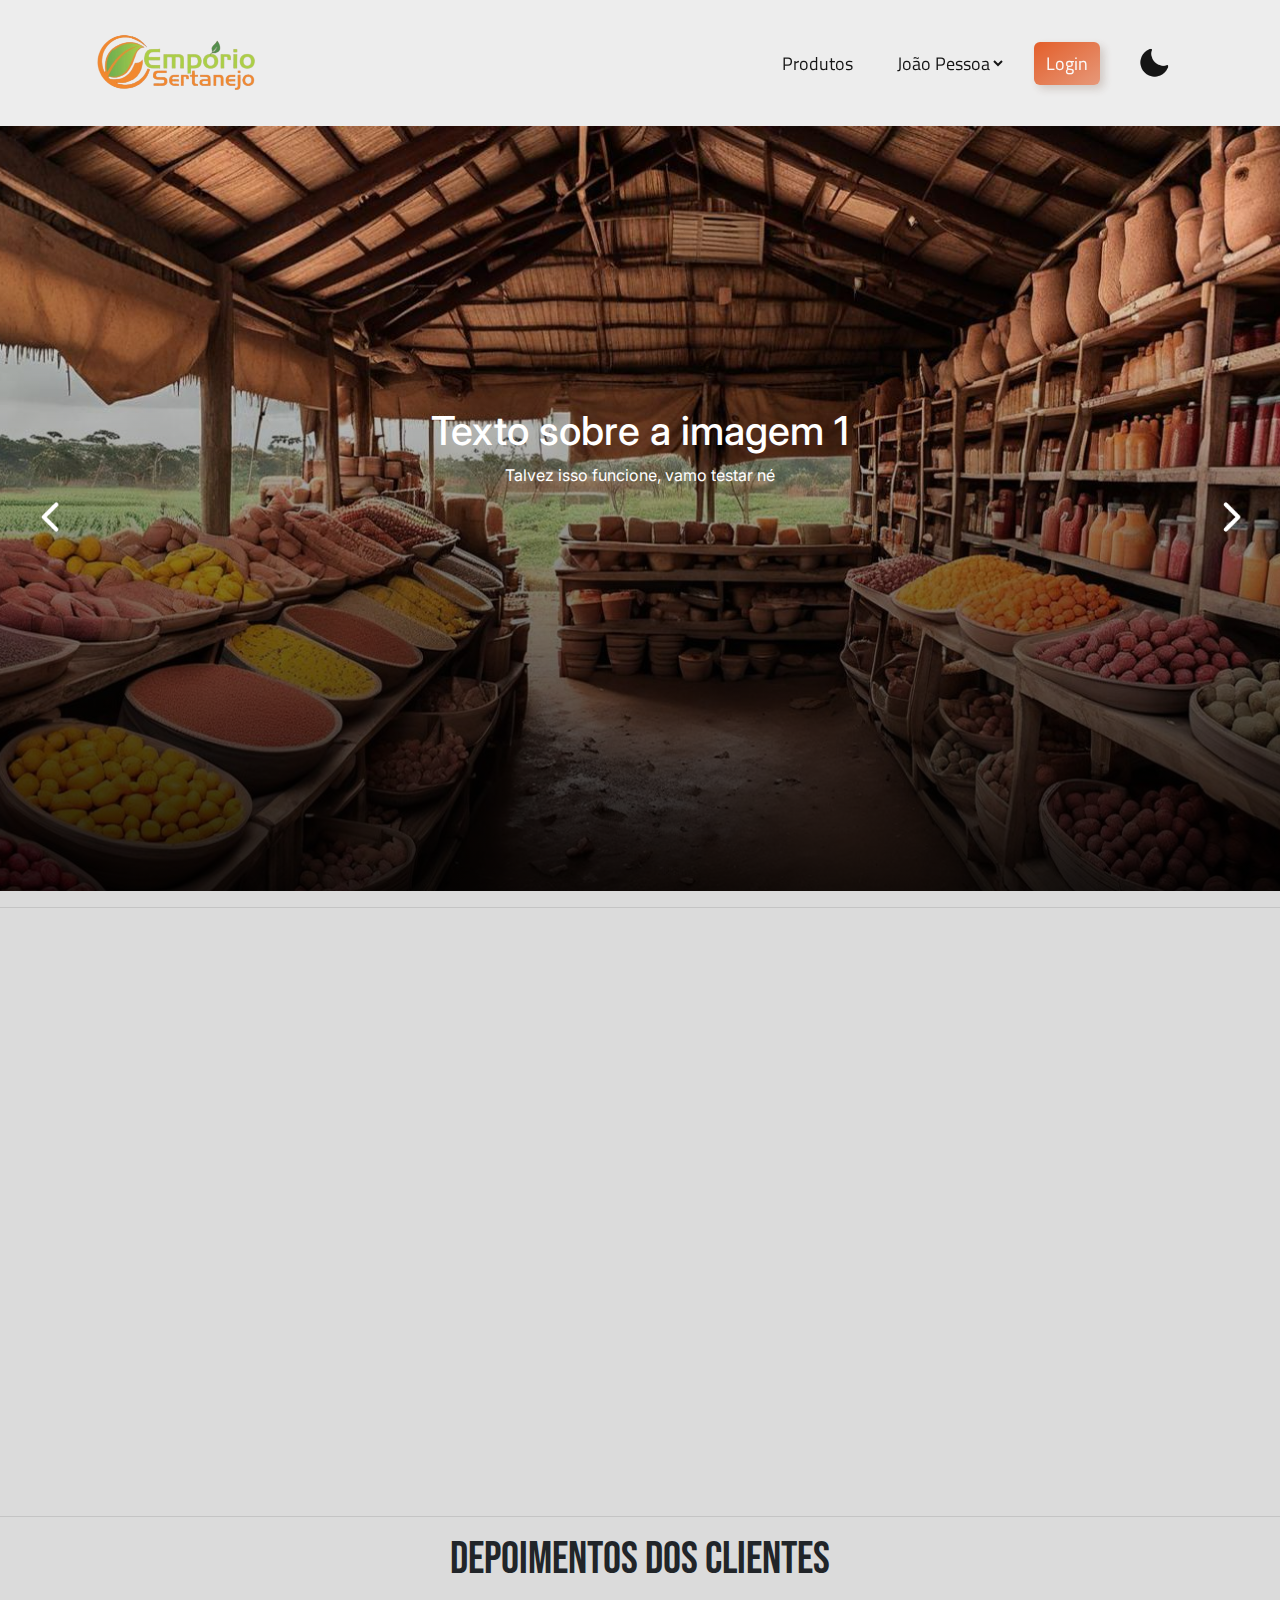
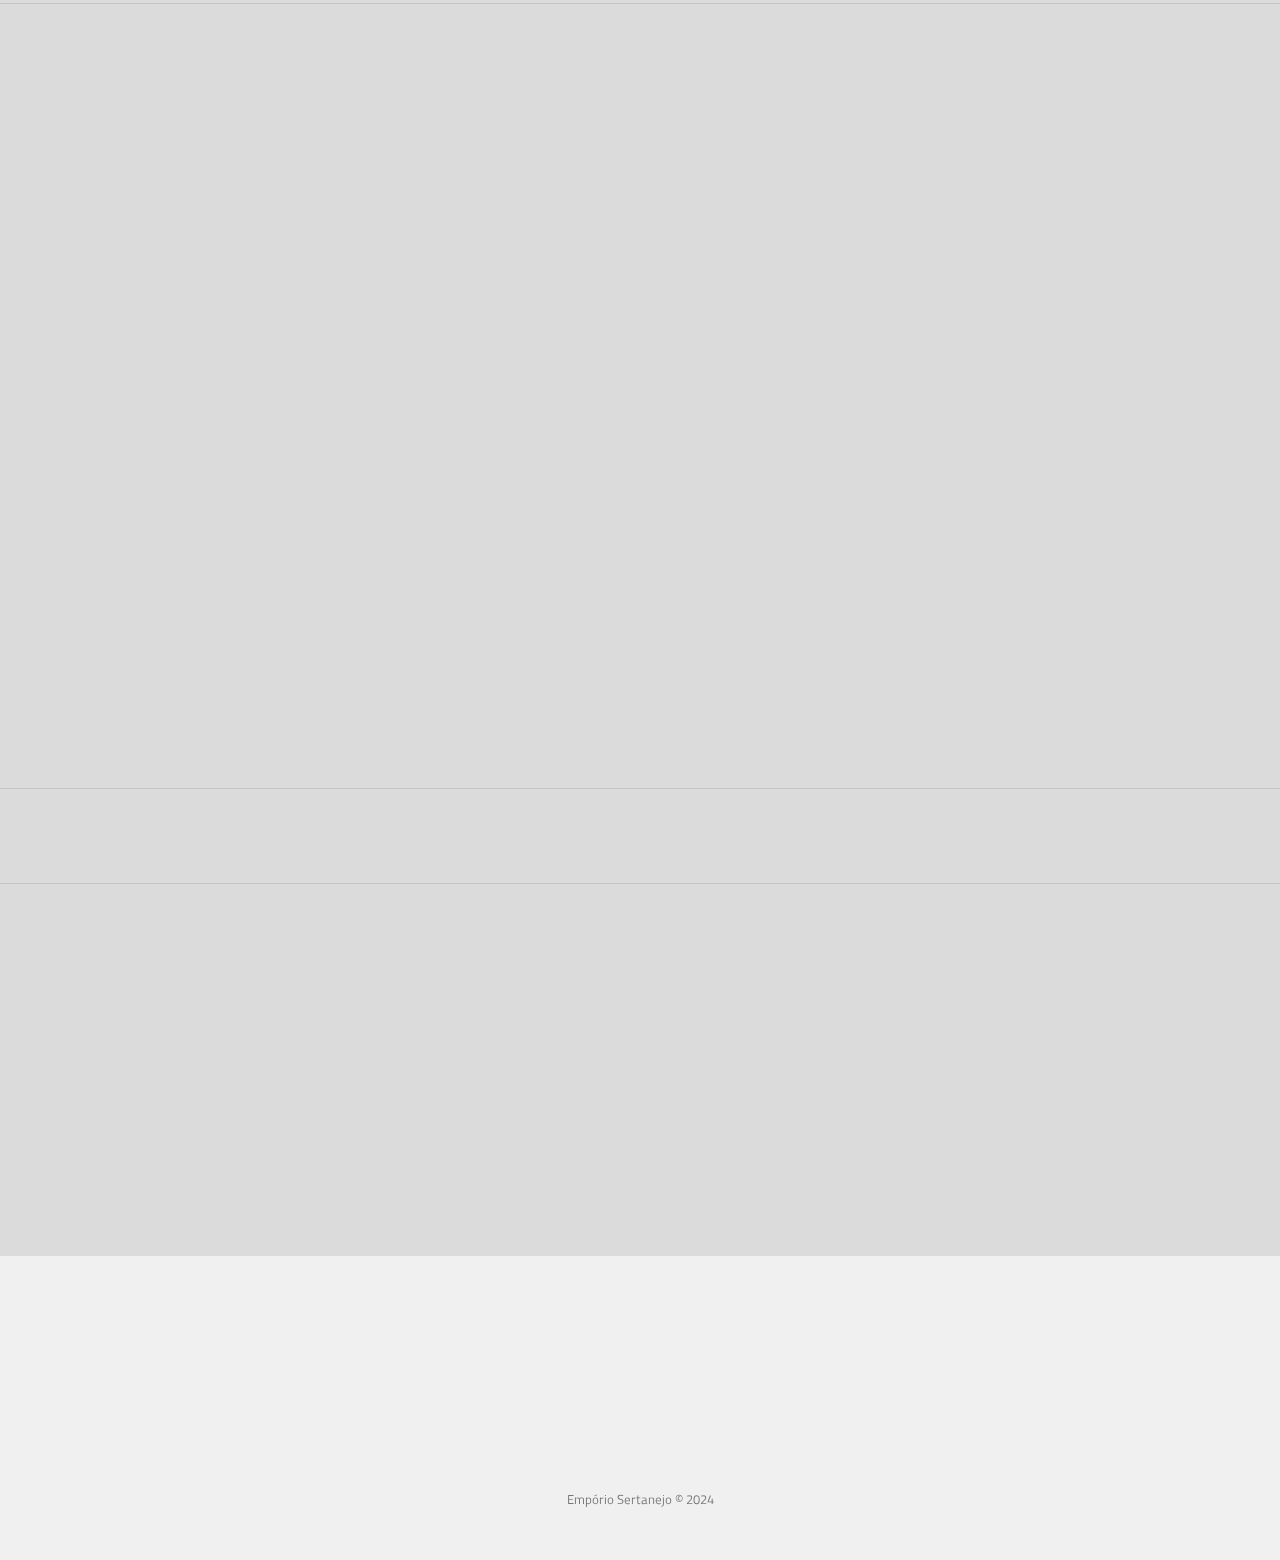
==== commit 94c6a2a5: "organized the files" ====
--- a/index.html
+++ b/index.html
@@ -6,7 +6,8 @@
     <meta charset="UTF-8">
     <meta 
     name="viewport" 
-    content="width=device-width, initial-scale=1.0">
+    content="width=device-width, initial-scale=1.0"
+    >
     <!--DEFINIÇÃO DO TÍTULO-->
     <title>
       Empório Sertanejo
@@ -14,46 +15,62 @@
     <!--DEFINIÇÃO DO FAVICON-->
     <link 
     rel="shortcut icon" 
-    href="client/img/favicon.ico"/>
+    href="client/img/favicon.ico"
+    />
     <!--DEFINIÇÃO DE FONTES-->
     <link 
     rel="preconnect" 
     href="https://fonts.gstatic.com" 
-    crossorigin>
+    crossorigin
+    >
     <!--BEBAS NEUE-->
     <link 
     href="https://fonts.googleapis.com/css2?family=Bebas+Neue&display=swap" 
-    rel="stylesheet">
+    rel="stylesheet"
+    >
     <!--TITILLUIM WEB-->
     <link 
     href="https://fonts.googleapis.com/css2?family=Titillium+Web&display=swap" 
-    rel="stylesheet">
+    rel="stylesheet"
+    >
     <!--NUNITO SANS--> 
     <link 
     href="https://fonts.googleapis.com/css2?family=Nunito+Sans:ital,opsz,wght@1,6..12,800&display=swap" 
-    rel="stylesheet">
+    rel="stylesheet"
+    >
     <!--ABEL--> 
     <link 
     href="https://fonts.googleapis.com/css2?family=Abel&display=swap" 
-    rel="stylesheet">
+    rel="stylesheet"
+    >
     <!--KANIT-->
     <link 
     href="https://fonts.googleapis.com/css2?family=Kanit:wght@300&display=swap" 
-    rel="stylesheet"> 
+    rel="stylesheet"
+    >
+    <!--INTER-->
+    <link 
+    href="https://fonts.googleapis.com/css2?family=Inter:wght@100..900&display=swap" 
+    rel="stylesheet"
+    >
     <!--IMPORTAÇÃO DO BOOTSTRAP-->
-    <link rel="stylesheet" 
+    <link 
+    rel="stylesheet" 
     href="https://stackpath.bootstrapcdn.com/bootstrap/4.4.1/css/bootstrap.min.css" 
     integrity="sha384-Vkoo8x4CGsO3+Hhxv8T/Q5PaXtkKtu6ug5TOeNV6gBiFeWPGFN9MuhOf23Q9Ifjh" 
-    crossorigin="anonymous">
+    crossorigin="anonymous"
+    >
     <!--IMPORTAÇÃO DO FONT AWESOME-->
     <link 
     href="https://cdnjs.cloudflare.com/ajax/libs/font-awesome/4.7.0/css/font-awesome.min.css" 
-    rel="stylesheet">
+    rel="stylesheet"
+    >
     <!--IMPORTAÇÃO DO ARQUIVO DE CSS-->
     <link 
     id="css" 
     rel="stylesheet" 
-    href="client/css/index/lightindex.css">
+    href="client/css/index/lightindex.css"
+    >
   </head>
   
   <body>
@@ -144,6 +161,7 @@
         </div>
       </div>
     </nav>
+
     <!--SLIDER EMPORIO SERTANEJO-->
     <section id="carrossel" aria-label="Newest Photos">
       <div class="carousel" data-carousel>
@@ -176,7 +194,7 @@
             <img src="client/img/image3-slide.jpg" alt="Nature Image #3">
             <div class="slide-text">
               <h1>
-                será que funciona memo
+                Será que funciona memo
               </h1>
               <p>
                 Talvez isso funcione, vamo testar né
@@ -417,7 +435,7 @@
       id="map" 
       src="https://www.google.com/maps/embed?pb=!1m18!1m12!1m3!1d3959.226935379146!2d-34.864794025561984!3d-7.099675869606356!2m3!1f0!2f0!3f0!3m2!1i1024!2i768!4f13.1!3m3!1m2!1s0x7acdd620b25c3a7%3A0x2265a276573909ae!2sEmp%C3%B3rio%20Sertanejo!5e0!3m2!1sen!2sbr!4v1708269911408!5m2!1sen!2sbr" 
       width="100%" 
-      height="300" 
+      height="350" 
       style="border:0;" 
       allowfullscreen="" 
       loading="lazy" 
@@ -501,8 +519,12 @@
     crossorigin="anonymous">
     </script> 
     <!--Botão de troca de tema-->
-    <script src="client/js/components/stylemode/cssmode.js"></script>
+    <script 
+    src="client/js/components/stylemode/cssmode.js">
+    </script>
     <!--Seleção de tema pelo localStorage-->
-    <script src="client/js/components/stylemode/startstyle.js"></script>
+    <script 
+    src="client/js/components/stylemode/startstyle.js">
+    </script>
   </body>
 </html>--- a/client/css/index/lightindex.css
+++ b/client/css/index/lightindex.css
@@ -305,6 +305,7 @@
 #teste:hover::after {
     width: 78%;
 }
+
 /**SWITCH DE TEMA**/
 #css-mode {
     cursor: pointer;
@@ -392,6 +393,7 @@
 .maps:nth-child(1) {
     animation-delay: 0.4s;
 }
+
 .maps:nth-child(2) {
     animation-delay: 0.8s;
 }
@@ -438,7 +440,6 @@
 .footer-dark .item.text {
     margin-bottom: 36px;
 }
-
 
 .footer-dark .item.text p {
     opacity: 0.6;
@@ -808,19 +809,18 @@
     position: absolute;
     inset: 0;
     opacity: 0;
-    transition: 400ms opacity ease-in-out;
+    transition: 500ms opacity ease-in-out;
     transition-delay: 200ms;
 }
 
-.slide-text {
+.slide::before {
+    content: "";
     position: absolute;
-    bottom: 40%;
-    top: 40%;
-    left: 40%;
-    right: 40%; 
-    color: white;
-    font-size: 100%; 
-    padding: 1vw;
+    bottom: 0;
+    left: 0;
+    width: 100%;
+    height: 90%; 
+    background: linear-gradient(to top, rgba(0, 0, 0, 0.871), transparent);
 }
 
 .slide > img {
@@ -829,6 +829,19 @@
     height: 100%;
     object-fit: cover;
     object-position: center;
+}
+  
+.slide-text {
+    position: absolute;
+    text-align: center;
+    font-family: "Inter", sans-serif;
+    bottom: 35%;
+    top: 35%;
+    left: 30%;
+    right: 30%; 
+    color: white;
+    font-size: 100%; 
+    padding: 1vw;
 }
   
 .slide[data-active] {
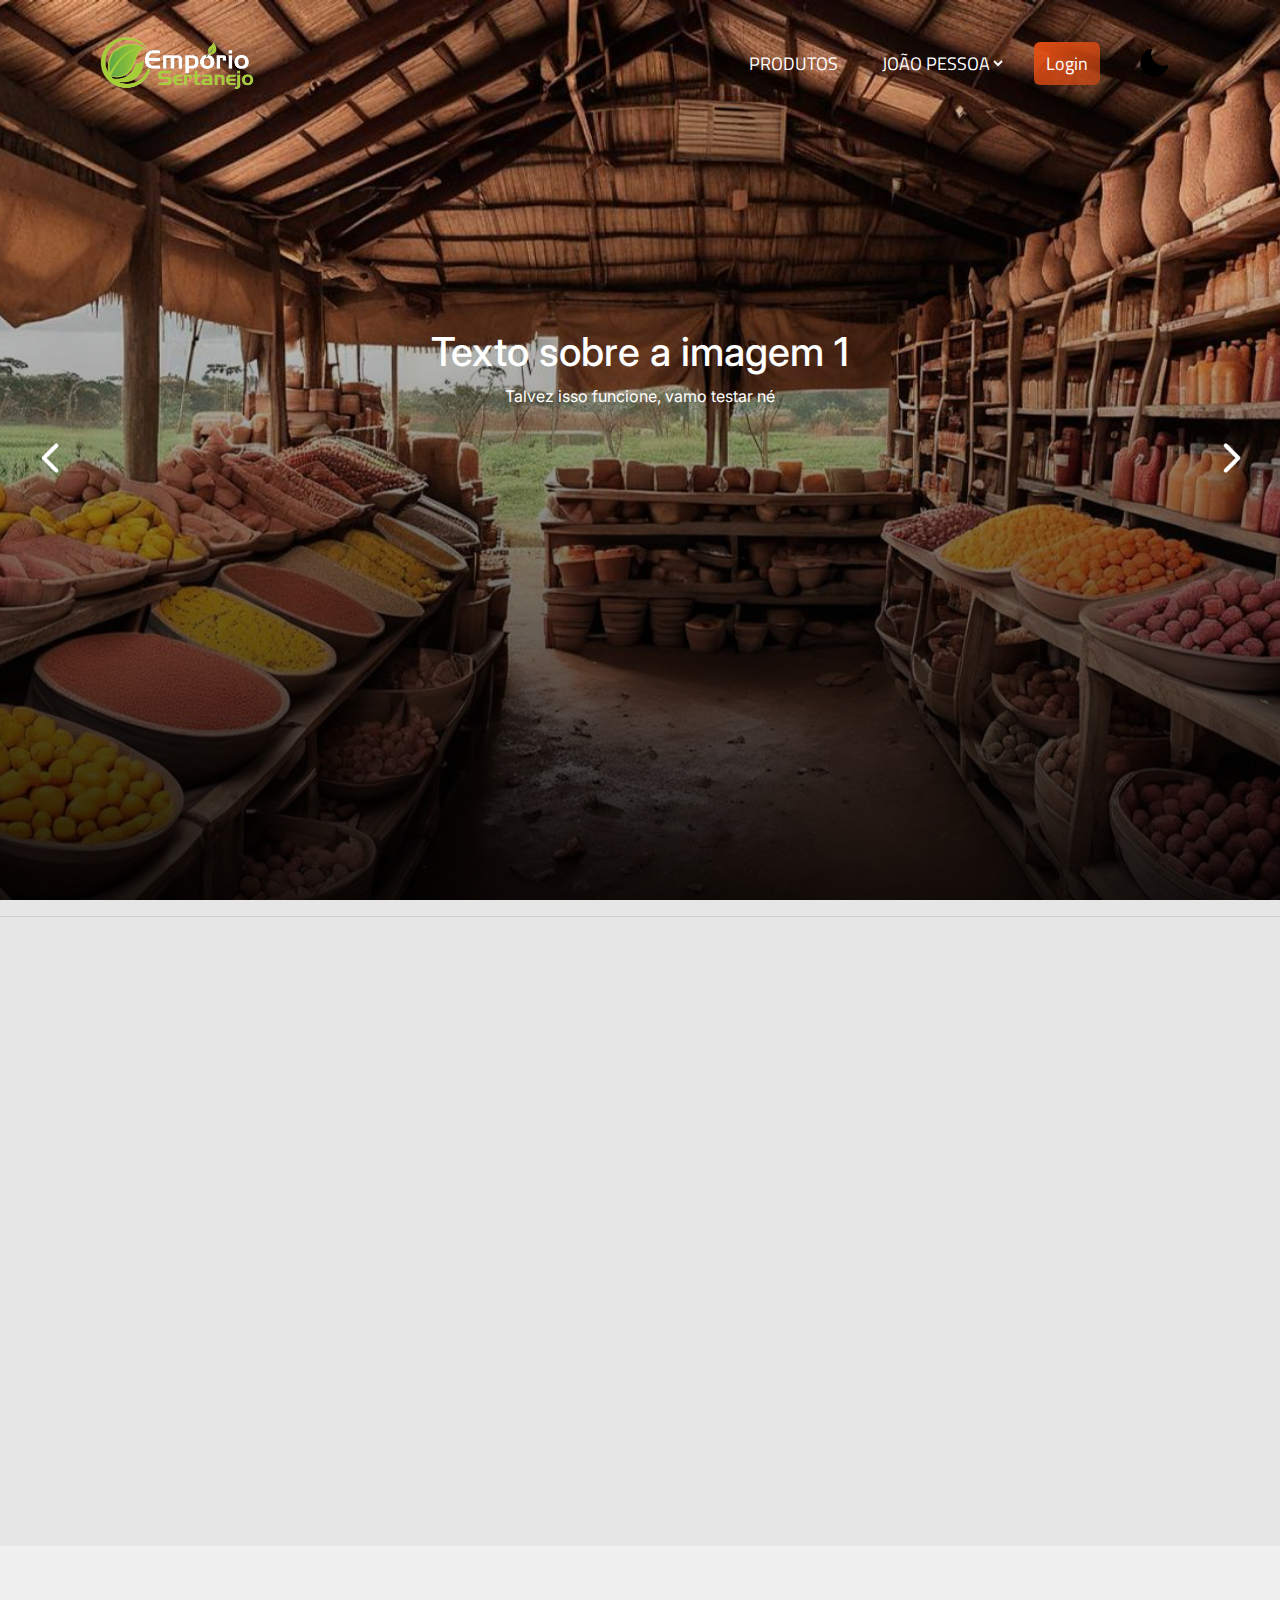
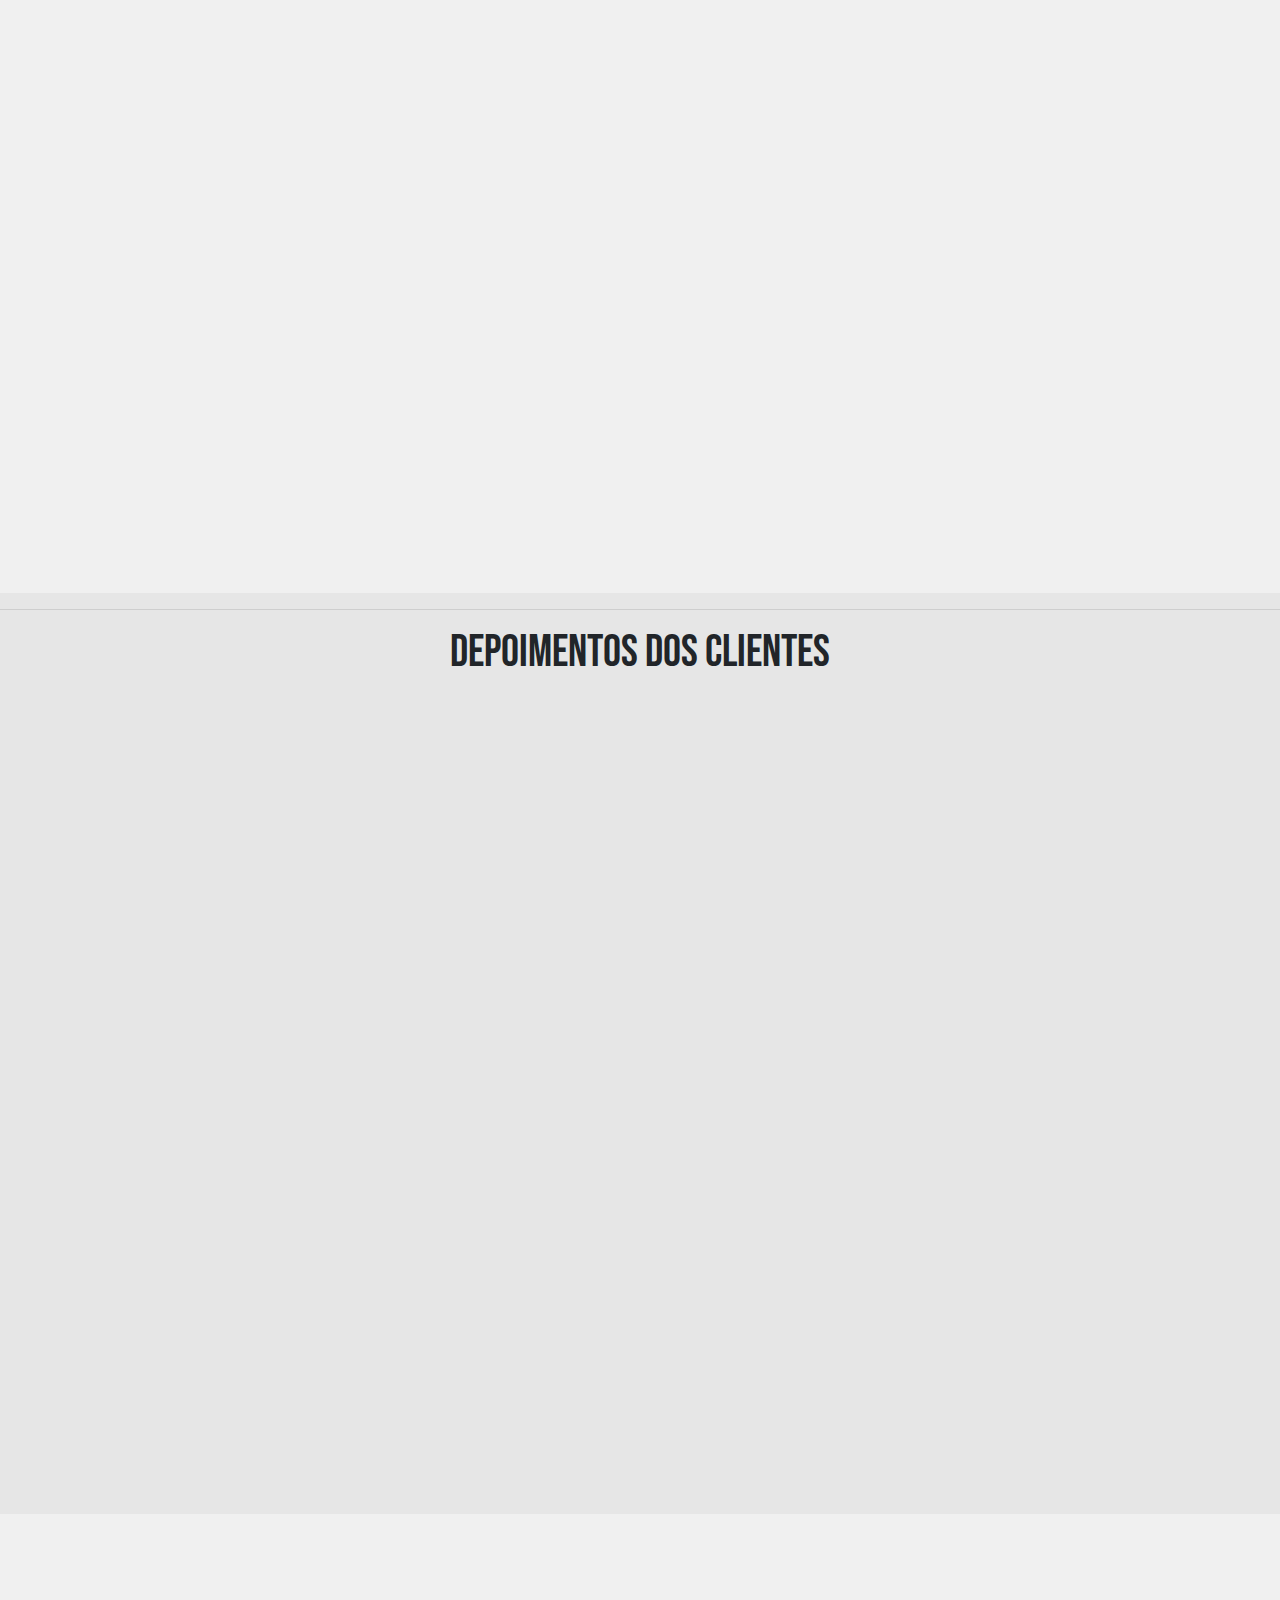
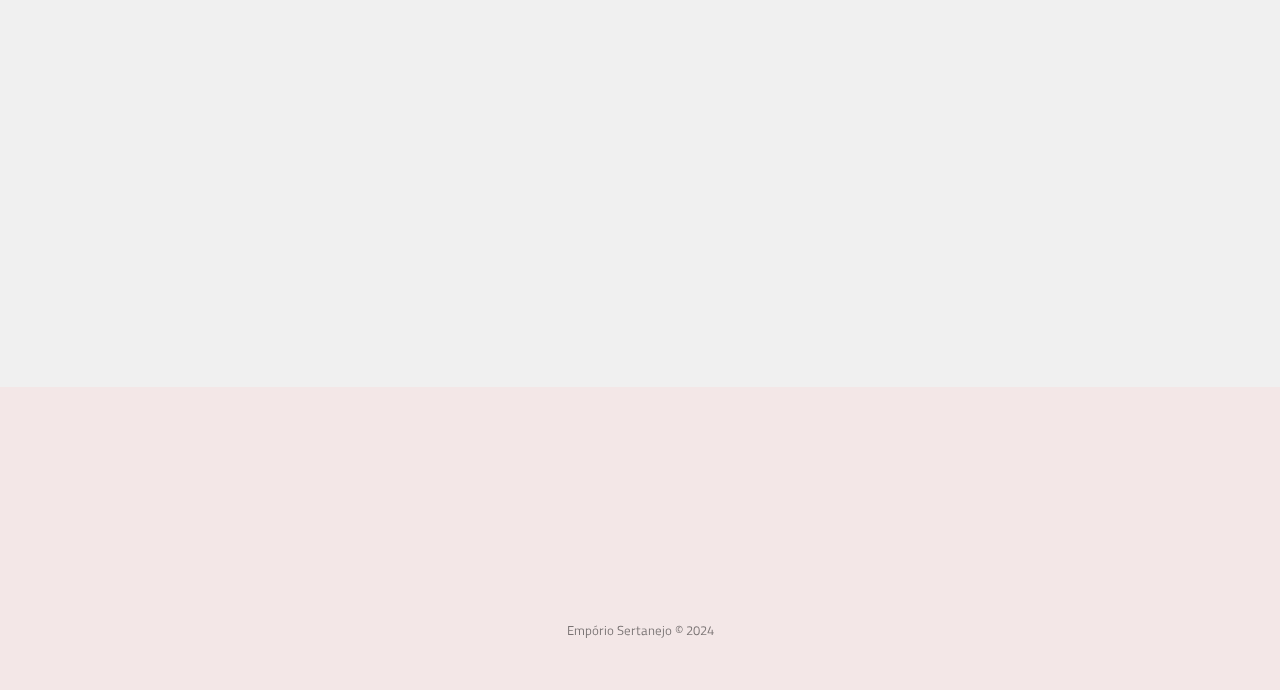
==== commit 2e9a5ef5: "new sections, adjustments, new header, new slider, services section" ====
--- a/index.html
+++ b/index.html
@@ -98,7 +98,8 @@
         data-bs-target="#navbarNavDropdown" 
         aria-controls="navbarNavDropdown" 
         aria-expanded="false" 
-        aria-label="Toggle navigation">
+        aria-label="Toggle navigation"
+        id="navbar-toggler">
           <span class="navbar-toggler-icon"></span>
         </button>
   
@@ -117,7 +118,7 @@
               id="products" 
               class="nav-link mx-2" 
               href="client/html/products.html">
-                Produtos
+                PRODUTOS
               </a>
             </li>
             <!--Seletor de Cidade-->
@@ -127,10 +128,10 @@
                 id="cidade" 
                 class="selectpicker">
                   <option value="joaopessoa">
-                    João Pessoa
+                    JOÃO PESSOA
                   </option>
                   <option value="cabedelo">
-                    Cabedelo
+                    CABEDELO
                   </option>
                 </select>   
               </a>
@@ -208,14 +209,13 @@
     <hr>
 
     <!--ABOUT SECTION-->
-    <div class="container mb-5">
+    <div class="container mt-1 mb-5">
       <div class="row">
-        <div class="col-12 box">
+        <div class="col-12 box mb-4">
           <!--TÍTULO DA SESSÃO-->
-          <h3 class='main-title'>
+          <h3 class='main-title aboutbar-title'>
             Sobre o Empório
           </h3>
-          <hr>
         </div>
         
         <div class="col-md-6 mt-4 box">
@@ -269,12 +269,79 @@
         </div>
       </div>
     </div>
+
+    <!--SERVICES ICON-->
+    <div class="services-container">
+      <h1 class="services-title main-title service-animation">
+        Nossos Serviços
+      </h1>
+      <div class="services-row">
+        <div class="service service-animation">
+          <img id="laptop" src="client/img/laptop.png" id="" width="40px" alt="">
+          <h2>
+            Lorem Ipsum
+          </h2>
+          <p>Lorem ipsum, dolor sit amet consectetur adipisicing elit. Iste explicabo necessitatibus</p>
+        </div>
+        <div class="service service-animation">
+          <img src="client/img/laptop.png" id="" width="40px" alt="">
+          <h2>
+            Lorem Ipsum
+          </h2>
+          <p>Lorem ipsum, dolor sit amet consectetur adipisicing elit. Iste explicabo necessitatibus</p>
+        </div>
+        <div class="service service-animation">
+          <img src="client/img/laptop.png" id="" width="40px" alt="">
+          <h2>
+            Lorem Ipsum
+          </h2>
+          <p>Lorem ipsum, dolor sit amet consectetur adipisicing elit. Iste explicabo necessitatibus</p>
+        </div>
+        <div class="service service-animation">
+          <img src="client/img/laptop.png" id="" width="40px" alt="">
+          <h2>
+            Lorem Ipsum
+          </h2>
+          <p>Lorem ipsum, dolor sit amet consectetur adipisicing elit. Iste explicabo necessitatibus</p>
+        </div>
+        <div class="service service-animation">
+          <img src="client/img/laptop.png" id="" width="40px" alt="">
+          <h2>
+            Lorem Ipsum
+          </h2>
+          <p>Lorem ipsum, dolor sit amet consectetur adipisicing elit. Iste explicabo necessitatibus</p>
+        </div>
+        <div class="service service-animation">
+          <img src="client/img/laptop.png" id="" width="40px" alt="">
+          <h2>
+            Lorem Ipsum
+          </h2>
+          <p>Lorem ipsum, dolor sit amet consectetur adipisicing elit. Iste explicabo necessitatibus</p>
+        </div>
+        <div class="service service-animation">
+          <img src="client/img/laptop.png" id="" width="40px" alt="">
+          <h2>
+            Lorem Ipsum
+          </h2>
+          <p>Lorem ipsum, dolor sit amet consectetur adipisicing elit. Iste explicabo necessitatibus</p>
+        </div>
+        <div class="service service-animation">
+          <img src="client/img/laptop.png" id="" width="40px" alt="">
+          <h2>
+            Lorem Ipsum
+          </h2>
+          <p>Lorem ipsum, dolor sit amet consectetur adipisicing elit. Iste explicabo necessitatibus</p>
+        </div>
+      </div>
+    </div>
     
     
     <hr>
     <!--TESTIMONIALS SECTION-->
-    <h3 class='main-title testimonials'>DEPOIMENTOS DOS CLIENTES</h3>
-    <hr><br>
+    <div>
+      <h3 class='main-title testimonials'>DEPOIMENTOS DOS CLIENTES</h3>
+    </div>
+    <br>
 
     <div class="outerdiv">
       <div class="innerdiv">
@@ -422,14 +489,12 @@
       </div>
     </div>
 
-    <hr>
 
     <!--Localização da Empório Sertanejo Em Um Mapa do Google Maps-->
     <div 
     id="filiais" 
-    class="mt-4"> 
+    class="mt-5 pt-1"> 
       <h3 class="main-title maps">ONDE ESTAMOS?</h3>
-      <hr>
       <iframe 
       class="maps"
       id="map" 
@@ -491,7 +556,7 @@
               <a href="index.html">
                 <img 
                 id="logo1" 
-                src="client/img/logoemporiolight.png" 
+                src="client/img/logoemporio.png" 
                 height="100" 
                 alt="logo">
               </a>
--- a/client/css/index/lightindex.css
+++ b/client/css/index/lightindex.css
@@ -2,7 +2,11 @@
     font-family: 'Titillium Web', sans-serif;
     margin: 0;
     overflow-x: hidden;
-    background-color: #dbdbdb;
+    background-color: #e6e6e6;
+}
+
+*, *::before, *::after {
+    box-sizing: border-box;
 }
 
 /*ANIMAÇÕES*/
@@ -67,11 +71,18 @@
 }
 
 /**ESTILIZAÇÃO DA NAVBAR**/
+.navbar {
+    position: relative; 
+    z-index: 1; 
+}
+
 #neubar {
-    background: #f0f0f0;
-    box-shadow: 4px 6px 12px rgba(0,0,0,0.4);
+    background-color: transparent; /* Tornando a navbar transparente */
+    box-shadow: none; /* Removendo a sombra da navbar */
     animation: slideDown 0.75s ease-in-out forwards;
-    opacity: 0.9;
+    position: absolute; /* Adicionando position fixed para fixar a navbar na parte superior */
+    width: 100%; /* Definindo a largura como 100% */
+    z-index: 1; /* Definindo um z-index maior para a navbar */
 }
 
 @media only screen and (max-width: 767px) {
@@ -126,7 +137,6 @@
 .nav-item .active {
     border-radius: 6px;
     background: linear-gradient(145deg, #e44e13fa, #e44e1394);
-    box-shadow: 4px 4px 8px #c1b3acab, -4px -4px 8px #ffe9e000;
     color: white !important;
 }
 
@@ -153,8 +163,14 @@
 }
 
 #products {
+    color: white;
     transition: 0.5s;
     position: relative;
+}
+
+#products:hover {
+    color: rgb(163, 163, 163);
+    transition: 0.5s;
 }
 
 #products::after {
@@ -208,7 +224,7 @@
 
 /**SELETOR DE CIDADES**/
 #cidade {
-    color: black;
+    color: white;
     background: none;
     border: none;
     transition: 0.5s;
@@ -317,6 +333,22 @@
     font-family: 'Bebas Neue', cursive;
 }
 
+.aboutbar-title {
+    margin-bottom: 30px;
+}
+
+.aboutbar-title::after {
+    content: '';
+    font-family: 'Bebas Neue', cursive;
+    background: #e44e13fa;
+    width: 400px;
+    height: 3px;
+    position: absolute;
+    bottom: 20px;
+    left: 50%;
+    transform: translateX(-50%);
+}
+
 .image-container {
     text-align: center;
     align-items: center;
@@ -387,6 +419,7 @@
 /*ESTILIZAÇÃO DO MAPA*/
 .maps {
     opacity: 0;
+    margin-top: 2%;
     transition: opacity 1.5s ease;
 }
 
@@ -407,7 +440,7 @@
 .footer-dark {
     padding: 50px 0;
     color: black;
-    background-color: #f0f0f0;
+    background-color: #f3e7e7;
 }
   
 .footer-dark h3 {
@@ -555,6 +588,7 @@
 	grid-gap: 1.5rem;
 	grid-template-rows: repeat(2,22rem);
 	grid-template-columns: repeat(4,17rem);
+    margin-top: 2%;
 }
 
 .eachdiv {
@@ -792,11 +826,12 @@
     box-sizing: border-box;
   }
 
-.carousel {
+  .carousel {
     width: 100vw;
-    height: 85vh;
+    height: 100vh;
+    position: relative;
     animation: slideDown 0.75s ease-in-out forwards;
-    position: relative;
+    z-index: 0; /* Definindo um z-index menor para o slider */
 }
   
 .carousel > ul {
@@ -846,7 +881,7 @@
   
 .slide[data-active] {
     opacity: 1;
-    z-index: 1;
+    z-index: 0; 
     transition-delay: 0ms;
 }
   
@@ -887,4 +922,105 @@
     background: none;
     outline: none;
     right: 1rem;
+}
+
+.hide-text .slide-text {
+    display: none;
+}
+
+.services-container {
+    background-color: #f0f0f0;
+    padding: 3% 3% 5% 5%;
+    text-align: center;
+    color: black;
+}
+
+.services-title {
+    font-family: 'Bebas Neue', cursive;
+    margin-bottom: 60px;
+    position: relative;
+}
+
+.main-title.triggered::after {
+    content: '';
+    font-family: 'Bebas Neue', cursive;
+    background: #e44e13fa;
+    width: 400px;
+    height: 3px;
+    position: absolute;
+    bottom: -5px;
+    left: 50%;
+    transform: translateX(-50%);
+}
+
+.services-row {
+    display: grid;
+    grid-template-columns: repeat(auto-fit, minmax(250px, 1fr));
+    grid-gap: 30px;
+}
+
+.service {
+    font-family: 'Inter', sans-serif;
+    border: 0.5px solid #e44e135c;
+    padding: 25px 10px;
+    border-radius: 5px;
+    font-size: 12px;
+    cursor: pointer;
+    background: transparent;    
+    transition: transform 0.5s, background 0.5s ease-in-out;
+}
+
+.service-animation {
+    opacity: 0;
+}
+
+.service-animation:nth-child(1) {
+    animation-delay: 0.1s;    
+}
+
+.service-animation:nth-child(2) {
+    animation-delay: 0.2s;    
+}
+
+.service-animation:nth-child(3) {
+    animation-delay: 0.3s;    
+}
+
+.service-animation:nth-child(4) {
+    animation-delay: 0.4s;    
+}
+
+.service-animation:nth-child(5) {
+    animation-delay: 0.5s;    
+}
+
+.service-animation:nth-child(6) {
+    animation-delay: 0.6s;    
+}
+
+.service-animation:nth-child(7) {
+    animation-delay: 0.7s;    
+}
+
+.service-animation:nth-child(8) {
+    animation-delay: 0.8s;    
+}
+
+.service img {
+    margin-bottom: 10px;
+}
+
+.service h2 {
+    font-weight: 600;
+    margin-bottom: 8px;
+}
+
+.service:hover {
+    background: #e44e13fa;
+    color: black;
+    transform: scale(1.05);
+}
+
+#filiais {
+    background-color: #f0f0f0;
 }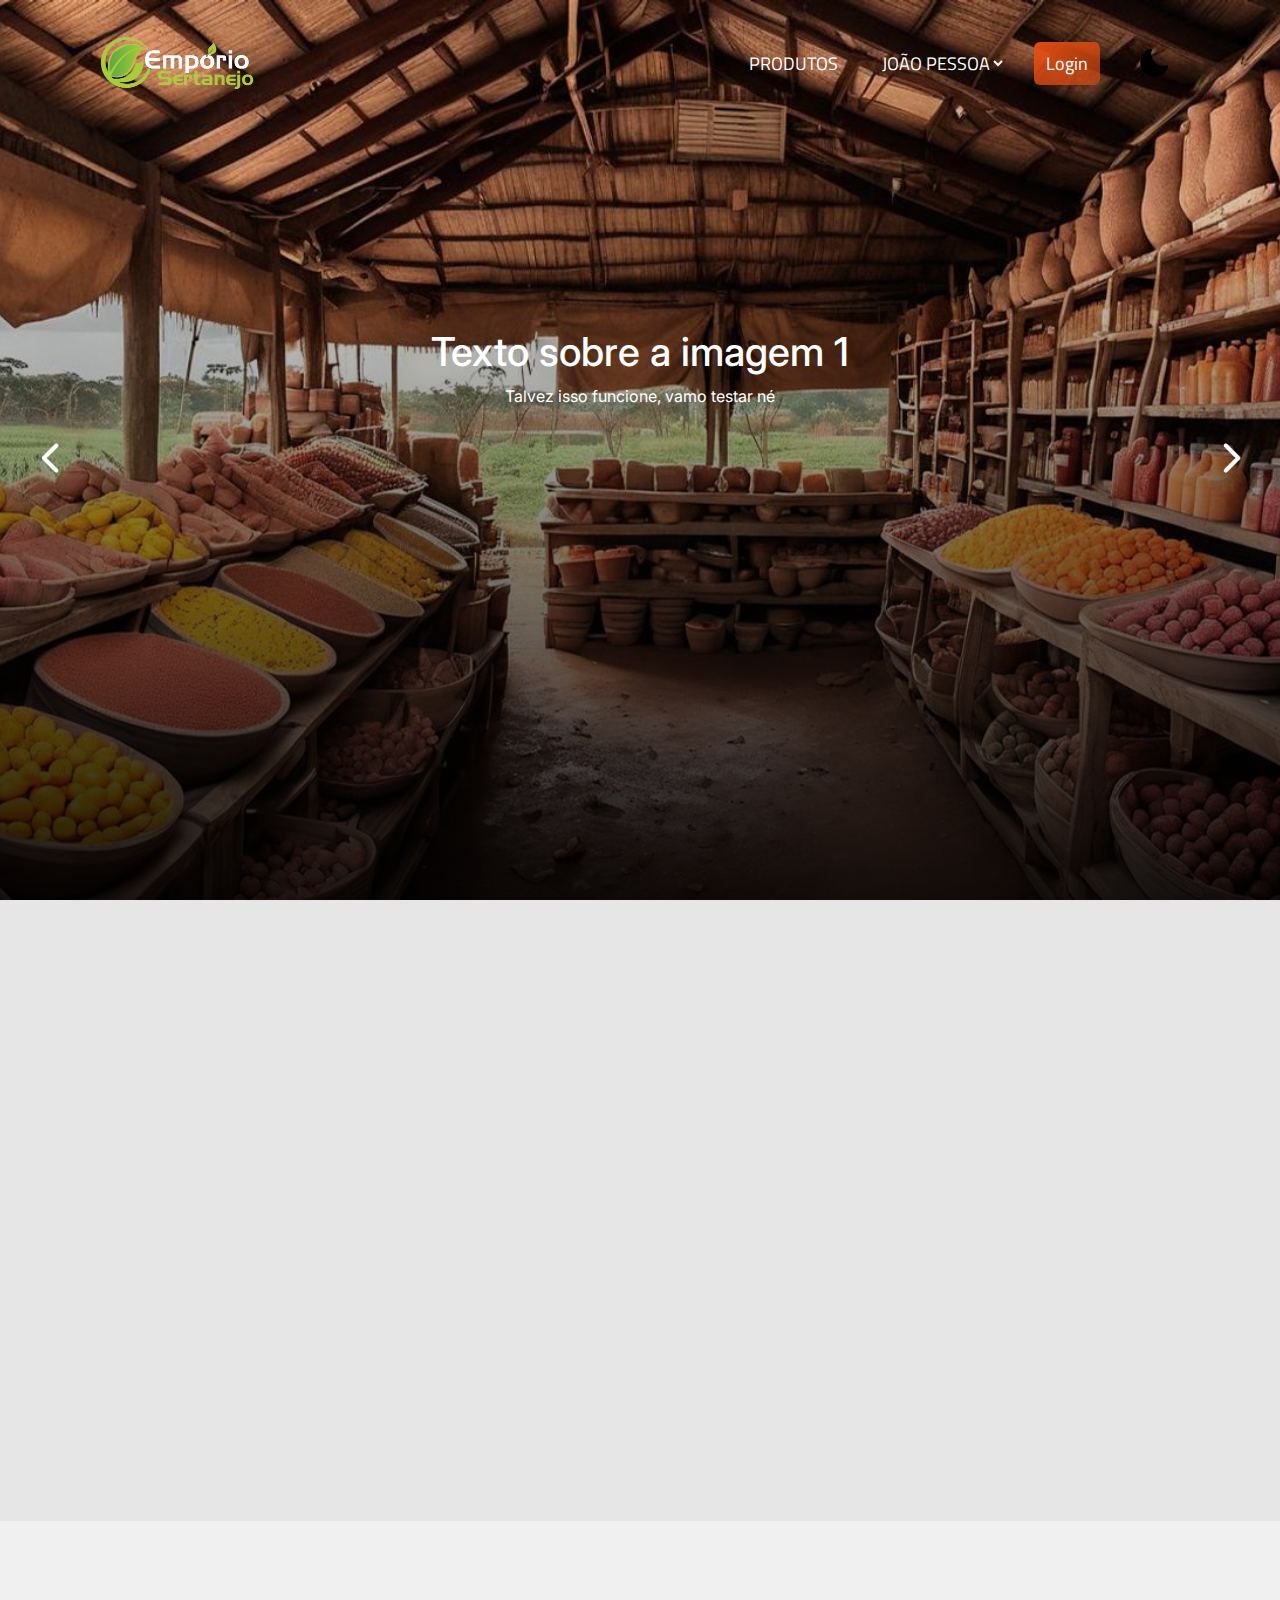
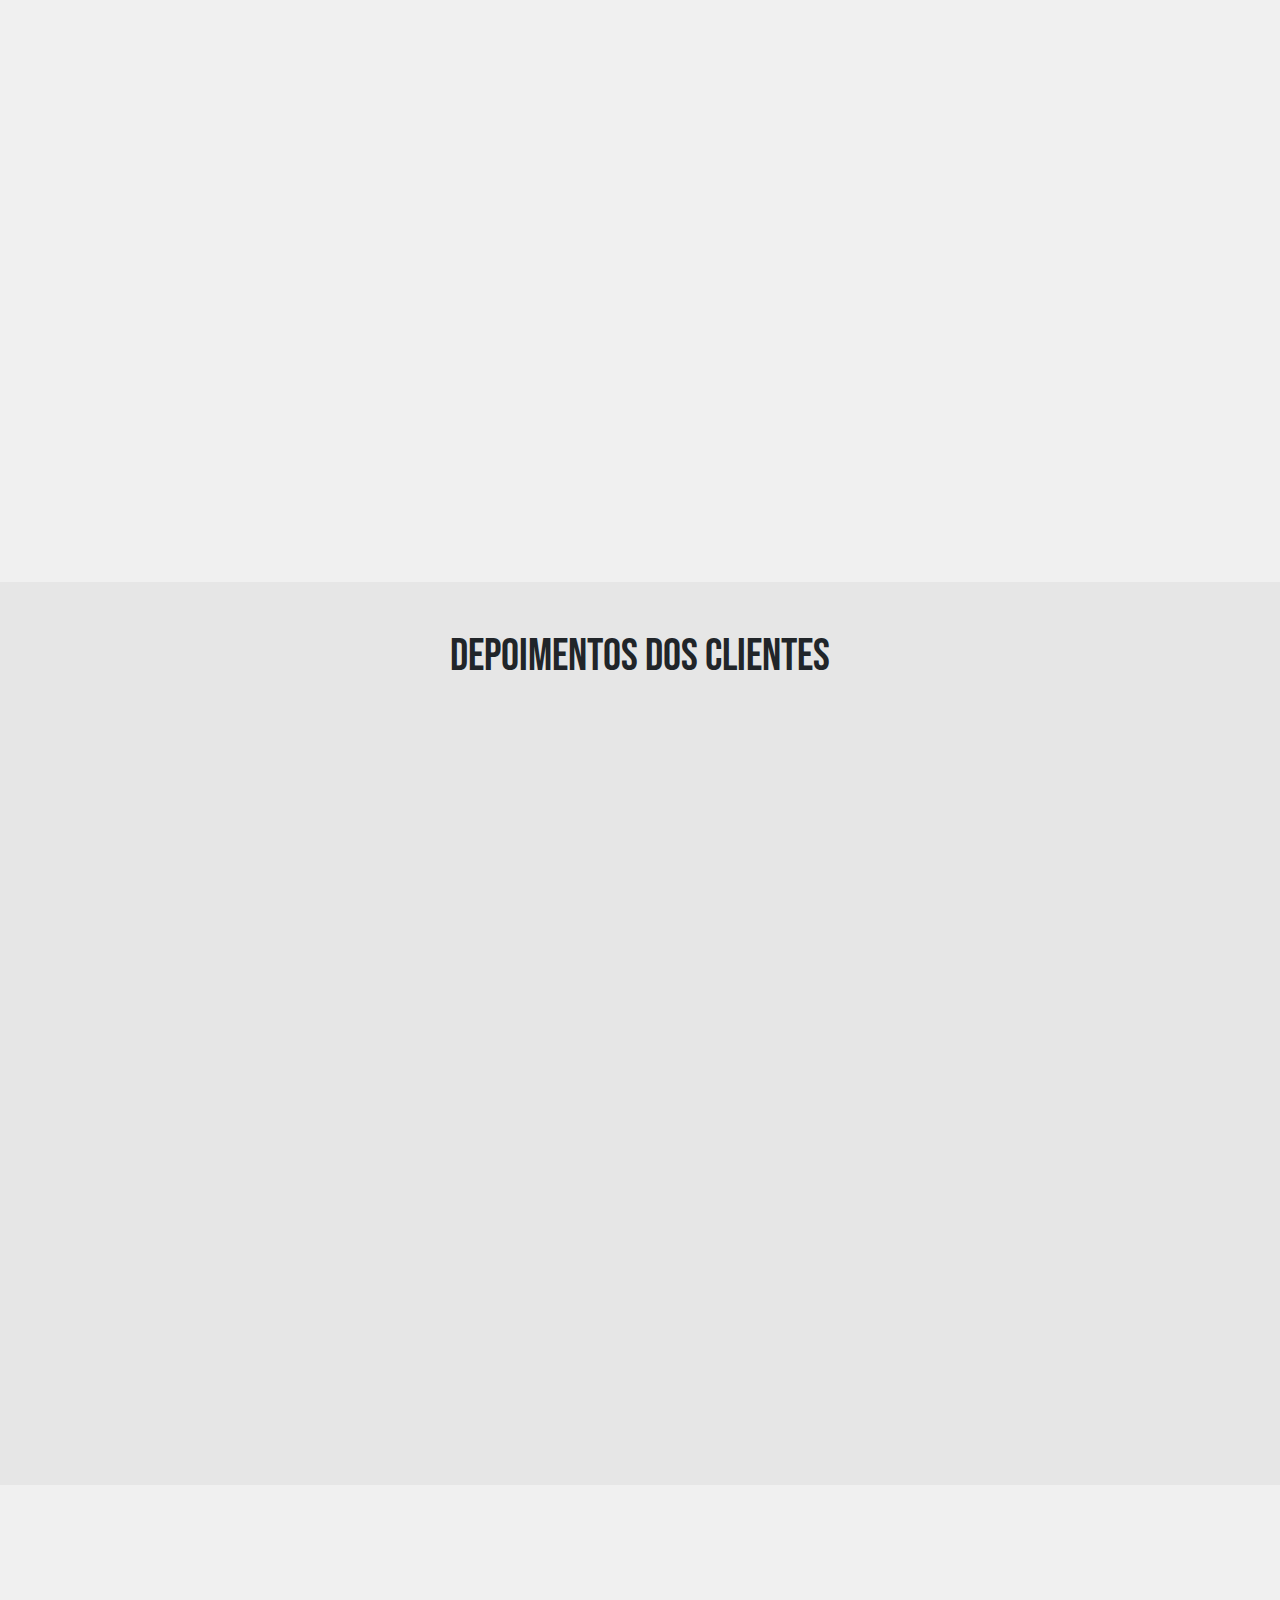
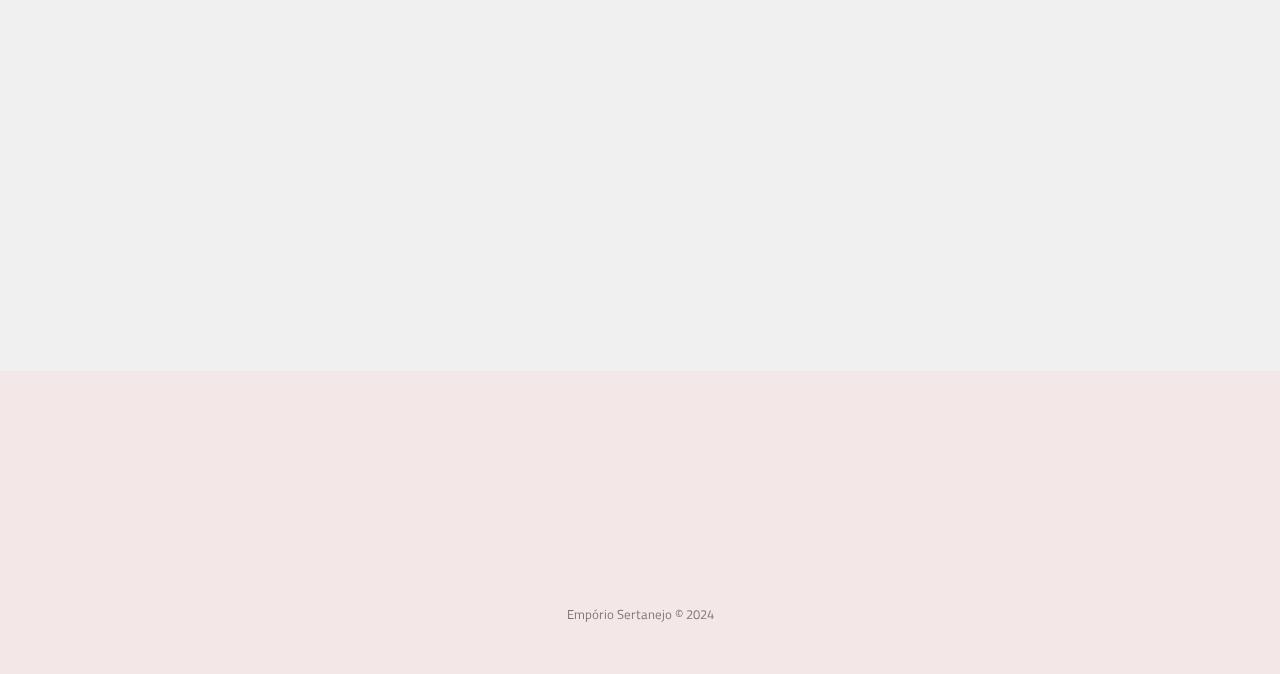
==== commit 11237fab: "title bar adjust" ====
--- a/index.html
+++ b/index.html
@@ -206,10 +206,9 @@
       </div>
     </section>
 
-    <hr>
 
     <!--ABOUT SECTION-->
-    <div class="container mt-1 mb-5">
+    <div class="container mt-4 mb-3 pt-3">
       <div class="row">
         <div class="col-12 box mb-4">
           <!--TÍTULO DA SESSÃO-->
@@ -218,7 +217,7 @@
           </h3>
         </div>
         
-        <div class="col-md-6 mt-4 box">
+        <div class="col-md-6 mt-2 box">
           <!--IMAGEM ILUSTRATIVA DO LUGAR-->
           <div class="image-container">
             <img 
@@ -336,10 +335,9 @@
     </div>
     
     
-    <hr>
     <!--TESTIMONIALS SECTION-->
     <div>
-      <h3 class='main-title testimonials'>DEPOIMENTOS DOS CLIENTES</h3>
+      <h3 class='main-title testimonials pt-5'>DEPOIMENTOS DOS CLIENTES</h3>
     </div>
     <br>
 
@@ -493,10 +491,10 @@
     <!--Localização da Empório Sertanejo Em Um Mapa do Google Maps-->
     <div 
     id="filiais" 
-    class="mt-5 pt-1"> 
+    class="mt-3 pt-3"> 
       <h3 class="main-title maps">ONDE ESTAMOS?</h3>
       <iframe 
-      class="maps"
+      class="maps pt-4"
       id="map" 
       src="https://www.google.com/maps/embed?pb=!1m18!1m12!1m3!1d3959.226935379146!2d-34.864794025561984!3d-7.099675869606356!2m3!1f0!2f0!3f0!3m2!1i1024!2i768!4f13.1!3m3!1m2!1s0x7acdd620b25c3a7%3A0x2265a276573909ae!2sEmp%C3%B3rio%20Sertanejo!5e0!3m2!1sen!2sbr!4v1708269911408!5m2!1sen!2sbr" 
       width="100%" 
--- a/client/css/index/lightindex.css
+++ b/client/css/index/lightindex.css
@@ -341,7 +341,7 @@
     content: '';
     font-family: 'Bebas Neue', cursive;
     background: #e44e13fa;
-    width: 400px;
+    width: 30%;
     height: 3px;
     position: absolute;
     bottom: 20px;
@@ -930,7 +930,7 @@
 
 .services-container {
     background-color: #f0f0f0;
-    padding: 3% 3% 5% 5%;
+    padding: 40px 40px 40px 40px;
     text-align: center;
     color: black;
 }
@@ -945,7 +945,7 @@
     content: '';
     font-family: 'Bebas Neue', cursive;
     background: #e44e13fa;
-    width: 400px;
+    width: 30%;
     height: 3px;
     position: absolute;
     bottom: -5px;
@@ -953,6 +953,16 @@
     transform: translateX(-50%);
 }
 
+@media only screen and (max-width: 800px) {
+    .main-title.triggered::after {
+        width: 40% !important;
+    }
+    .aboutbar-title::after {
+        width: 40% !important;
+    }
+}
+
+
 .services-row {
     display: grid;
     grid-template-columns: repeat(auto-fit, minmax(250px, 1fr));
@@ -962,8 +972,8 @@
 .service {
     font-family: 'Inter', sans-serif;
     border: 0.5px solid #e44e135c;
-    padding: 25px 10px;
-    border-radius: 5px;
+    padding: 25px 10%;
+    border-radius: 8px;
     font-size: 12px;
     cursor: pointer;
     background: transparent;    
